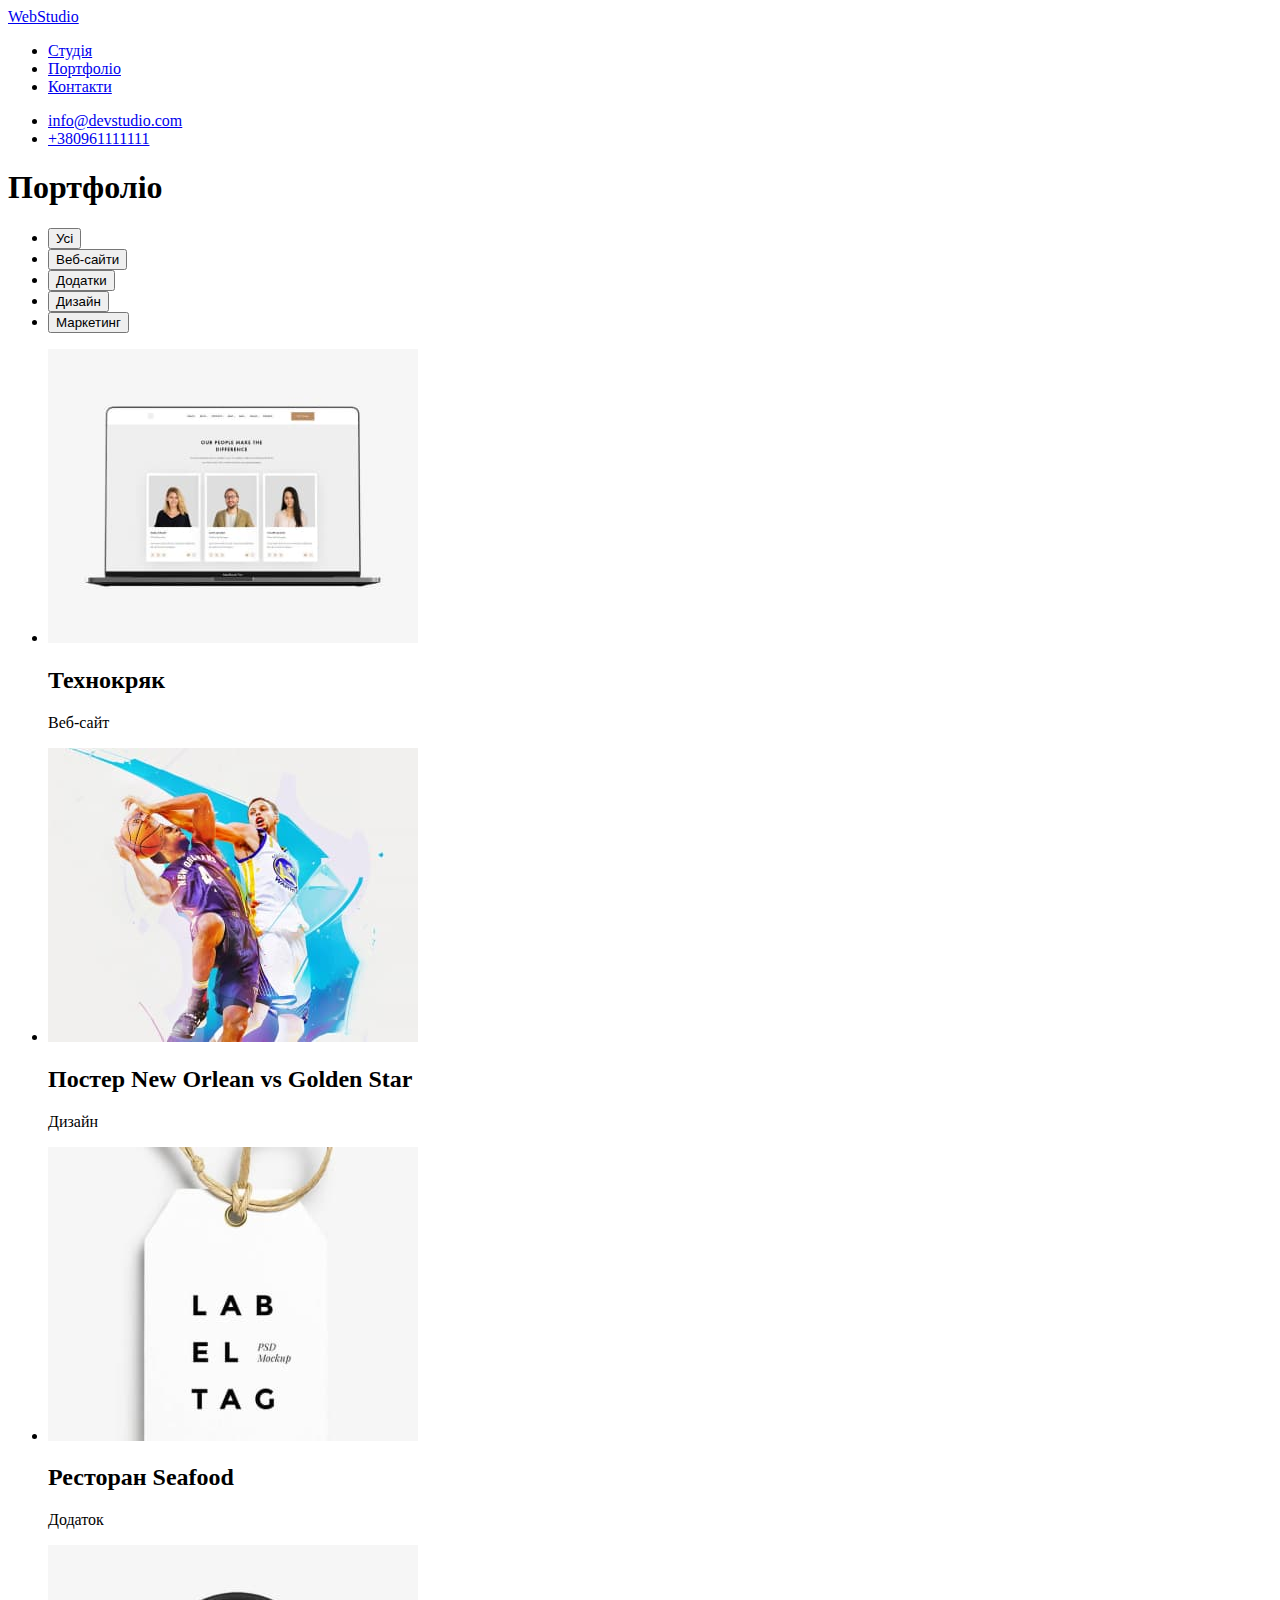
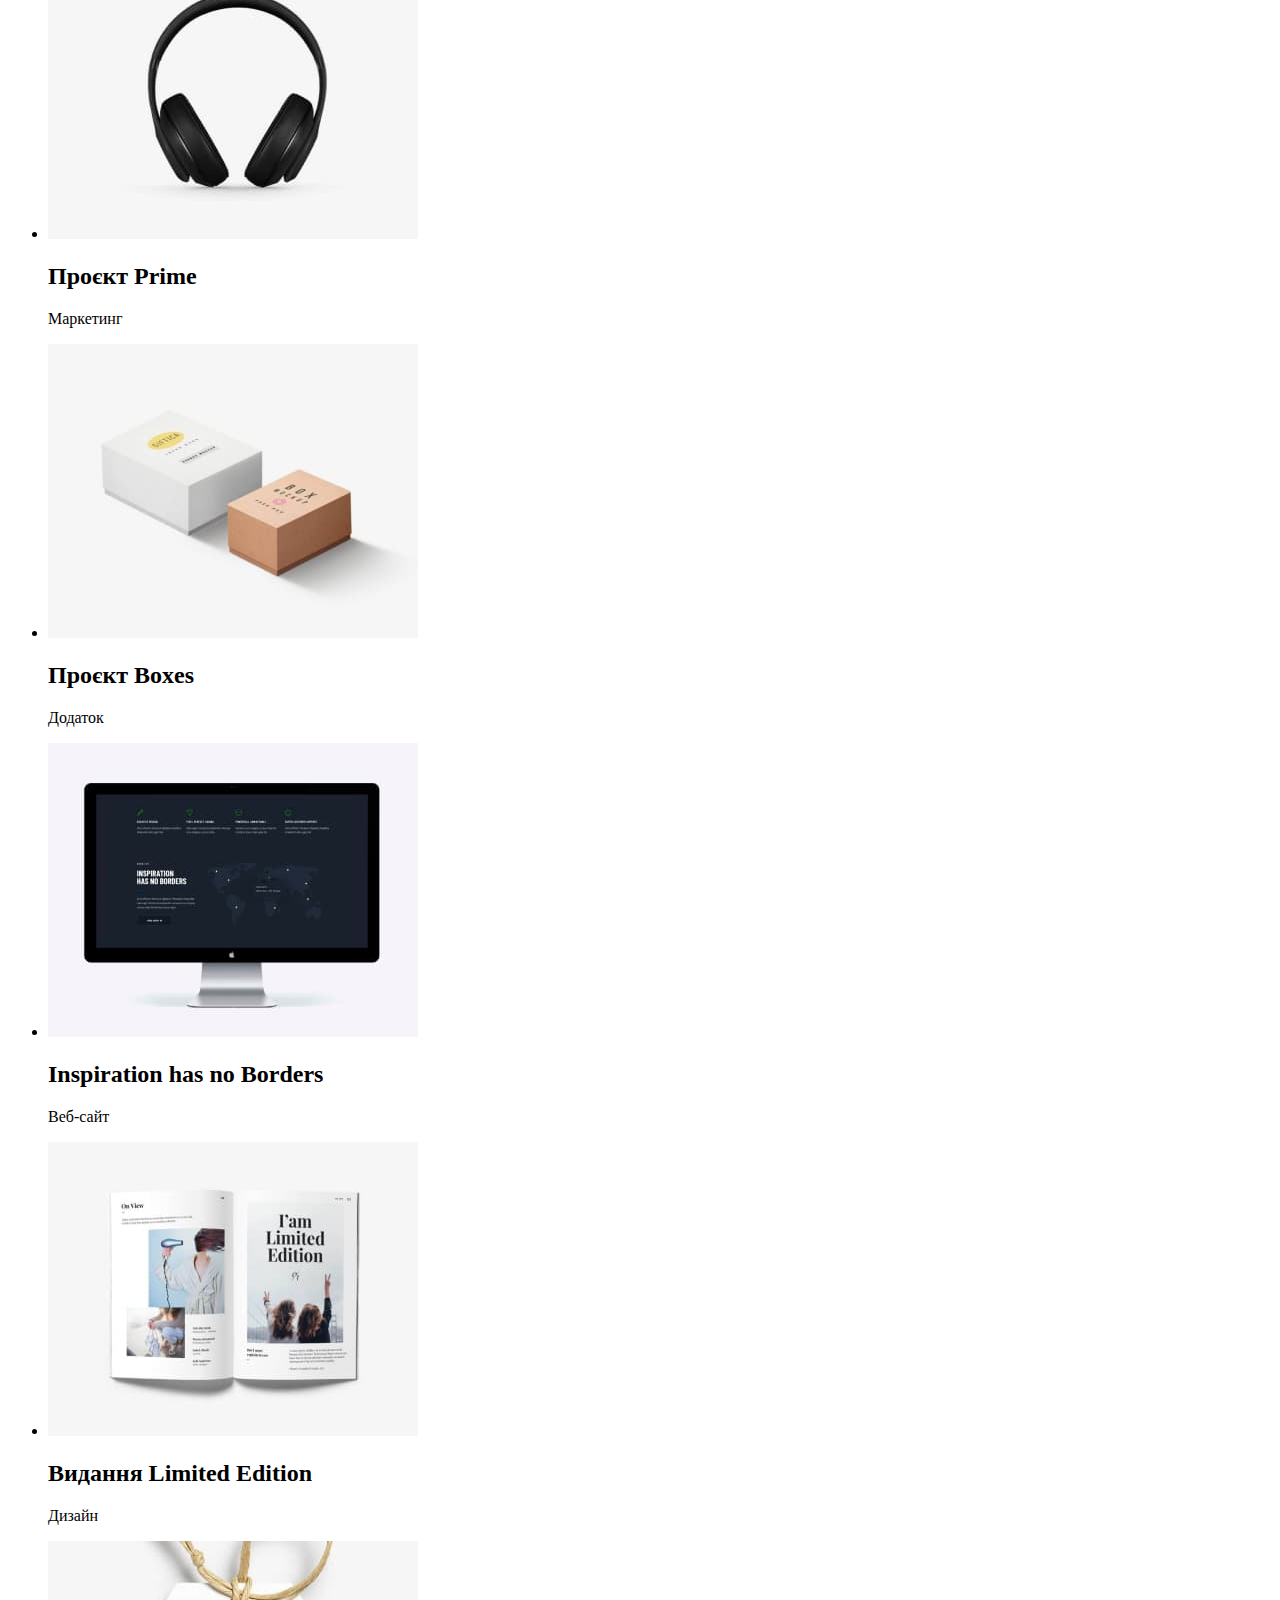
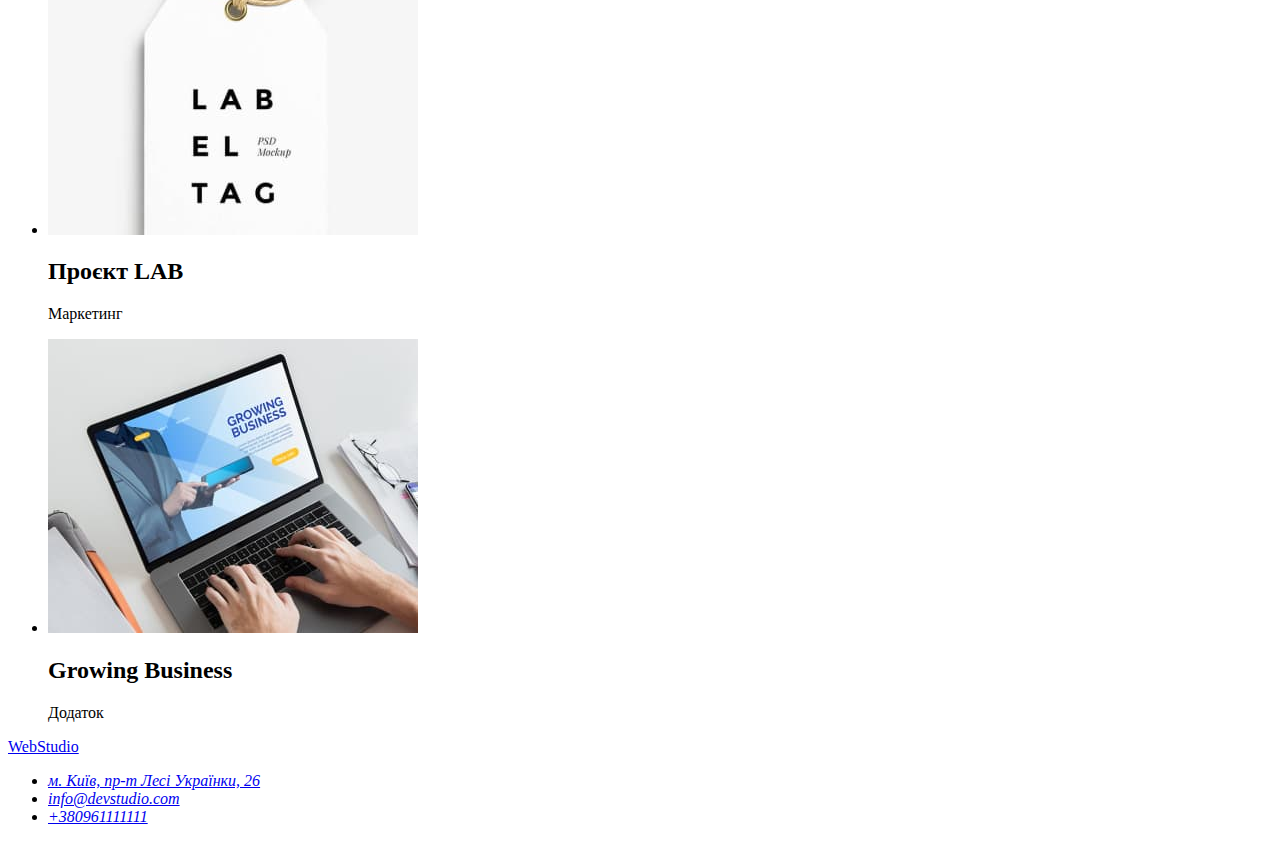
==== portfolio.html @ 58334ae3 "add class" ====
<!DOCTYPE html>
<html lang="uk">
<head>
    <meta charset="UTF-8">
    <meta http-equiv="X-UA-Compatible" content="IE=edge">
    <meta name="viewport" content="width=device-width, initial-scale=1.0">
    <title>WebStudio</title>
</head>
<body>
    <header>
        <nav>
            <a class="link" href="#" lang="en">WebStudio</a>
            <ul class="list">
                <li><a class="link" href="#">Студія</a></li>
                <li><a class="link" href="./portfolio.html">Портфоліо</a></li>
                <li><a class="link" href="#">Контакти</a></li>
            </ul>
        </nav>
        <ul class="list">
            <li><a class="link" href="mailto:info@devstudio.com">info@devstudio.com</a></li>
            <li><a class="link" href="tel:+380961111111">+380961111111</a></li>
        </ul>
    </header>

    <main>
        <h1>Портфоліо</h1>

        <section>
            <ul class="list">
                <li><button type="button">Усі</button></li>
                <li><button type="button">Веб-сайти</button></li>
                <li><button type="button">Додатки</button></li>
                <li><button type="button">Дизайн</button></li>
                <li><button type="button">Маркетинг</button></li>
            </ul>
        </section>

        <section>
            <ul class="list">
                <li>
                    <img src="./images/technokriak.jpg" alt="technokriak" width="370">
                    <h2>Технокряк</h2>
                    <p>Веб-сайт</p>
                </li>
                <li>
                    <img src="./images/players.jpg" alt="players" width="370">
                    <h2>Постер New Orlean vs Golden Star</h2>
                    <p>Дизайн</p>
                </li>
                <li>
                    <img src="./images/label.jpg" alt="label" width="370">
                    <h2>Ресторан Seafood</h2>
                    <p>Додаток</p>
                </li>
                <li>
                    <img src="./images/headphone.jpg" alt="headphone" width="370">
                    <h2>Проєкт Prime</h2>
                    <p>Маркетинг</p>
                </li>
                <li>
                    <img src="./images/boxes.jpg" alt="boxes" width="370">
                    <h2>Проєкт Boxes</h2>
                    <p>Додаток</p>
                </li>
                <li>
                    <img src="./images/screen.jpg" alt="screen" width="370">
                    <h2>Inspiration has no Borders</h2>
                    <p>Веб-сайт</p>
                </li>
                <li>
                    <img src="./images/openbook.jpg" alt="openbook" width="370">
                    <h2>Видання Limited Edition</h2>
                    <p>Дизайн</p>
                </li>
                <li>
                    <img src="./images/label.jpg" alt="label" width="370">
                    <h2>Проєкт LAB</h2>
                    <p>Маркетинг</p>
                </li>
                <li>
                    <img src="./images/laptop.jpg" alt="laptop" width="370">
                    <h2>Growing Business</h2>
                    <p>Додаток</p>
                </li>
            </ul>
        </section>
    </main>

    <footer>
        <a href="#" lang="en">WebStudio</a>

        <address>
            <ul class="list">
                <li><a class="link" href="https://goo.gl/maps/V1Hk7Ykf44uA4jdVA" target="_blank" rel="noreferrer noopener">
                м. Київ, пр-т Лесі Українки, 26</a></li>
                <li><a class="link" href="mailto:info@devstudio.com">info@devstudio.com</a></li>
                <li><a  class="link"href="tel:+380961111111">+380961111111</a></li>
            </ul>
        </address>
        
    </footer>
</body>
</html>
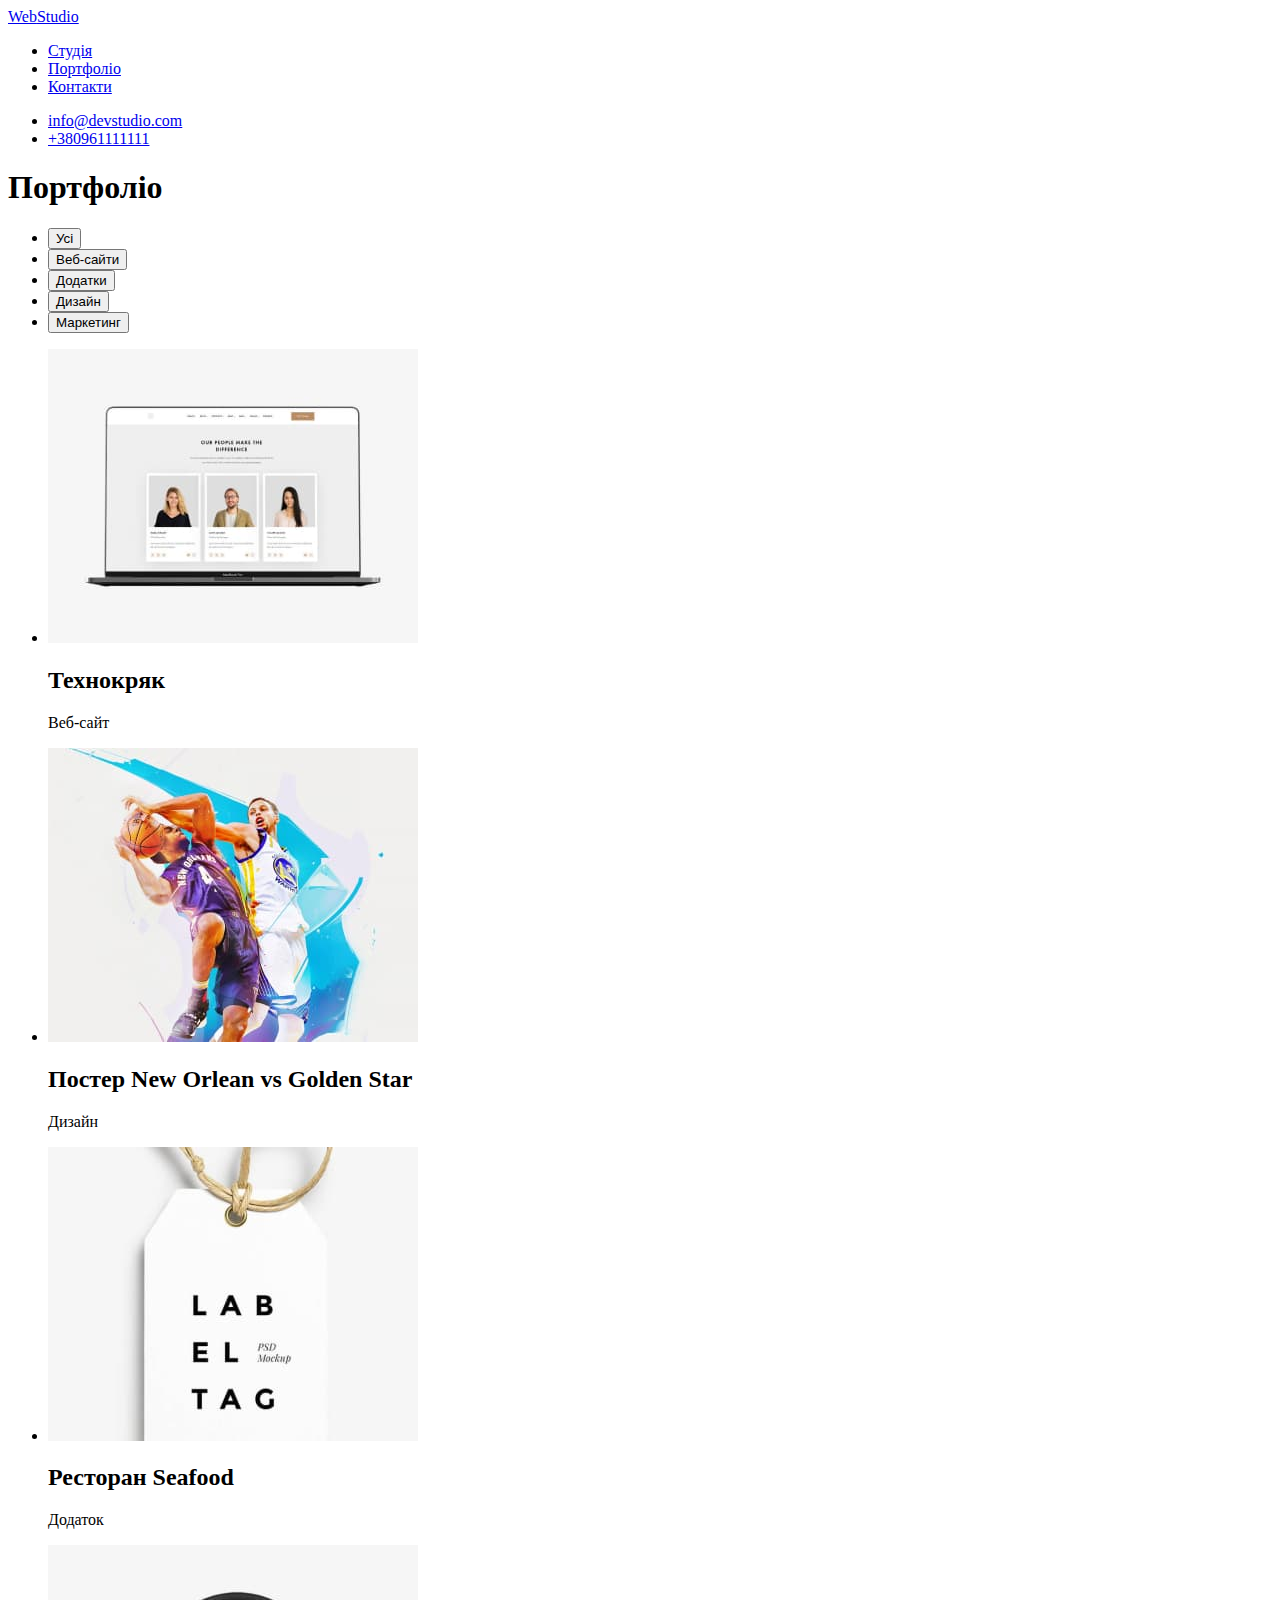
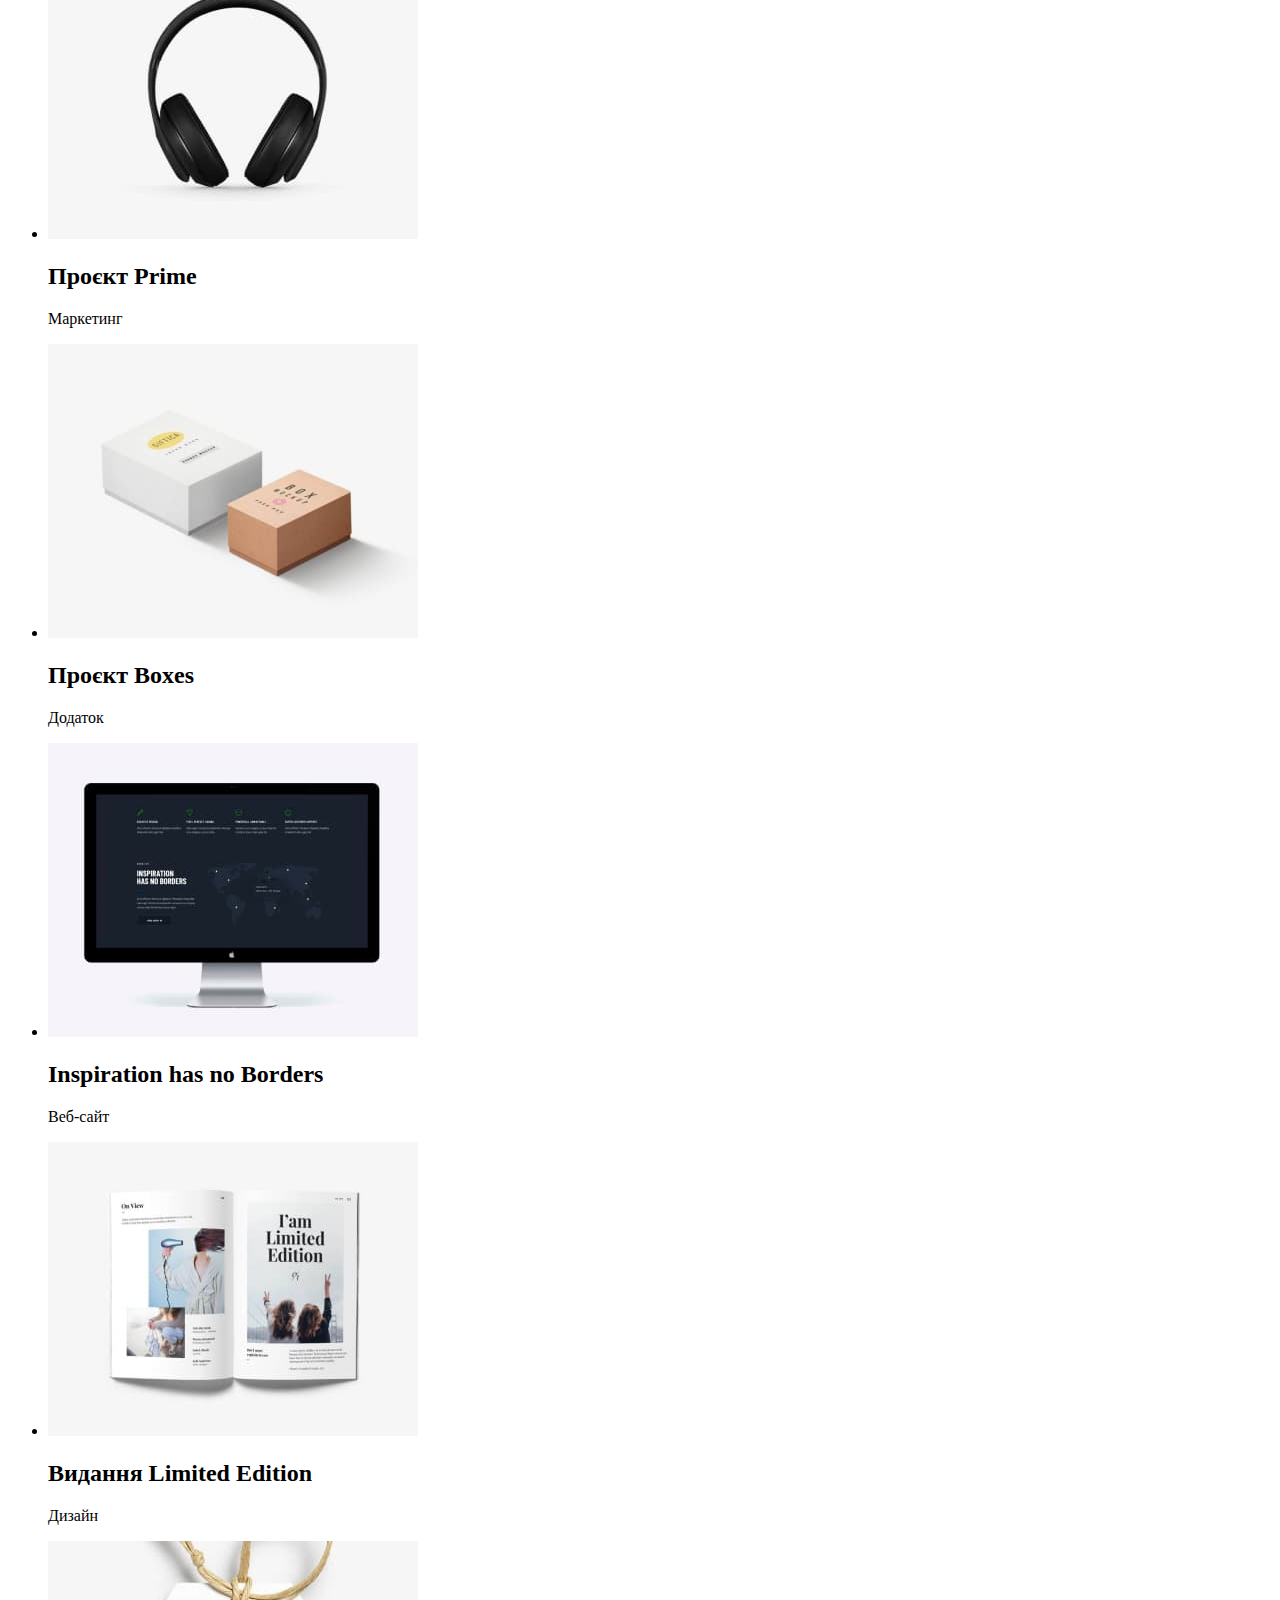
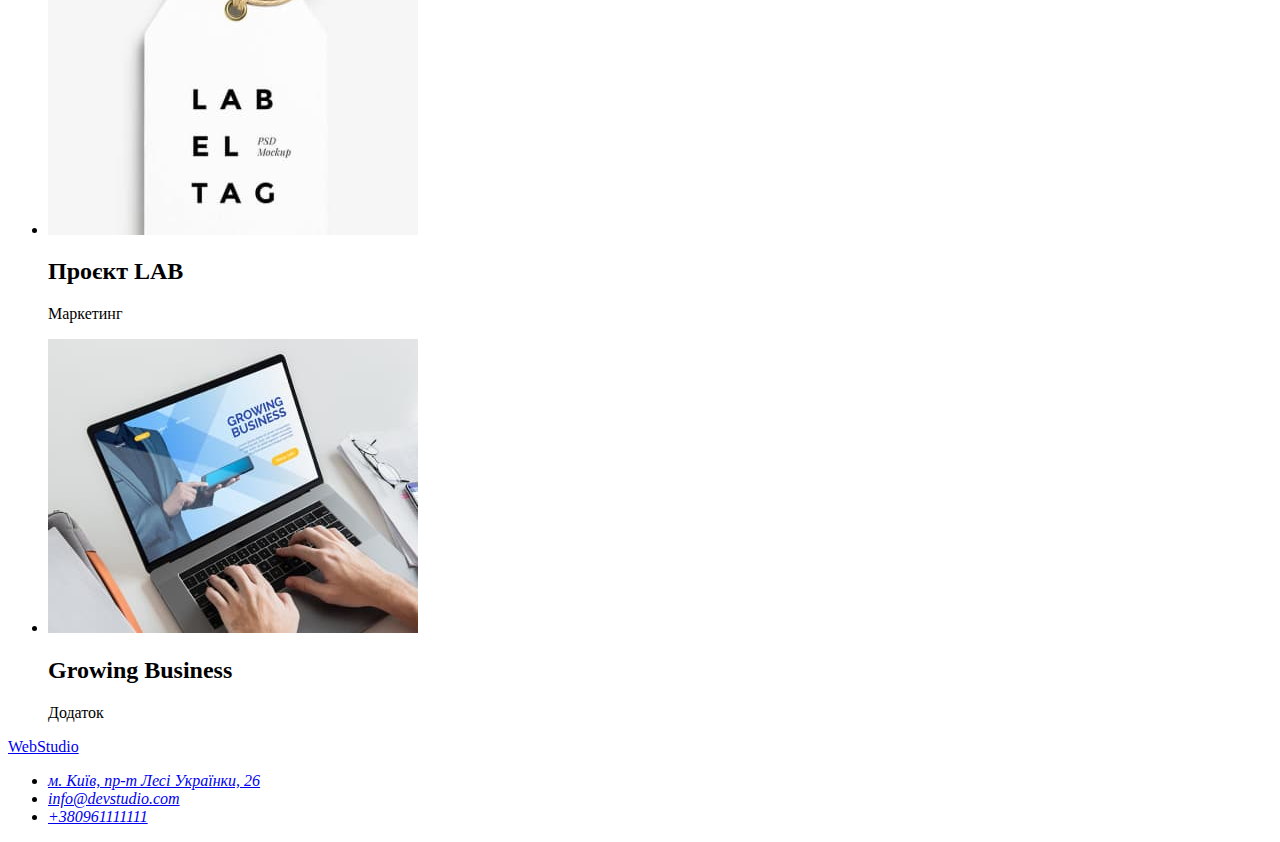
==== commit a89fbab5: "working" ====
--- a/portfolio.html
+++ b/portfolio.html
@@ -7,36 +7,36 @@
     <title>WebStudio</title>
 </head>
 <body>
-    <header>
-        <nav>
-            <a class="link" href="#" lang="en">WebStudio</a>
-            <ul class="list">
-                <li><a class="link" href="#">Студія</a></li>
-                <li><a class="link" href="./portfolio.html">Портфоліо</a></li>
-                <li><a class="link" href="#">Контакти</a></li>
+    <header class="page-header">
+        <nav class="page-nav">
+            <a class="logo-header link" href="#" lang="en"><span class="logo-accent">Web</span>Studio</a>
+            <ul class="menu list">
+                <li><a class="menu-item link" href="#">Студія</a></li>
+                <li><a class="menu-item link" href="./portfolio.html">Портфоліо</a></li>
+                <li><a class="menu-item link" href="#">Контакти</a></li>
             </ul>
         </nav>
-        <ul class="list">
-            <li><a class="link" href="mailto:info@devstudio.com">info@devstudio.com</a></li>
-            <li><a class="link" href="tel:+380961111111">+380961111111</a></li>
+        <ul class="contacts list">
+            <li><a class="contact-item link" href="mailto:info@devstudio.com">info@devstudio.com</a></li>
+            <li><a class="contact-item-number link" href="tel:+380961111111">+380961111111</a></li>
         </ul>
     </header>
 
     <main>
-        <h1>Портфоліо</h1>
+        <h1 class="main">Портфоліо</h1>
 
-        <section>
+        <section class="buttons">
             <ul class="list">
-                <li><button type="button">Усі</button></li>
-                <li><button type="button">Веб-сайти</button></li>
-                <li><button type="button">Додатки</button></li>
-                <li><button type="button">Дизайн</button></li>
-                <li><button type="button">Маркетинг</button></li>
+                <li><button class="main-btn" type="button">Усі</button></li>
+                <li><button class="main-btn" type="button">Веб-сайти</button></li>
+                <li><button class="main-btn" type="button">Додатки</button></li>
+                <li><button class="main-btn" type="button">Дизайн</button></li>
+                <li><button class="main-btn" type="button">Маркетинг</button></li>
             </ul>
         </section>
 
         <section>
-            <ul class="list">
+            <ul class="projects list">
                 <li>
                     <img src="./images/technokriak.jpg" alt="technokriak" width="370">
                     <h2>Технокряк</h2>
@@ -87,16 +87,16 @@
     </main>
 
     <footer>
-        <a href="#" lang="en">WebStudio</a>
-
-        <address>
-            <ul class="list">
-                <li><a class="link" href="https://goo.gl/maps/V1Hk7Ykf44uA4jdVA" target="_blank" rel="noreferrer noopener">
+        <a class="logo-footer link" href="#" lang="en"><span class="logo-accent">Web</span>Studio</a>
+        
+            <address>
+                <ul class="list address">
+                    <li><a class="address-maps link" href="https://goo.gl/maps/V1Hk7Ykf44uA4jdVA" target="_blank" rel="noreferrer noopener">
                 м. Київ, пр-т Лесі Українки, 26</a></li>
-                <li><a class="link" href="mailto:info@devstudio.com">info@devstudio.com</a></li>
-                <li><a  class="link"href="tel:+380961111111">+380961111111</a></li>
-            </ul>
-        </address>
+                    <li><a class="address-item link" href="mailto:info@devstudio.com">info@devstudio.com</a></li>
+                    <li><a class="address-item link" href="tel:+380961111111">+380961111111</a></li>
+                </ul>
+            </address>
         
     </footer>
 </body>
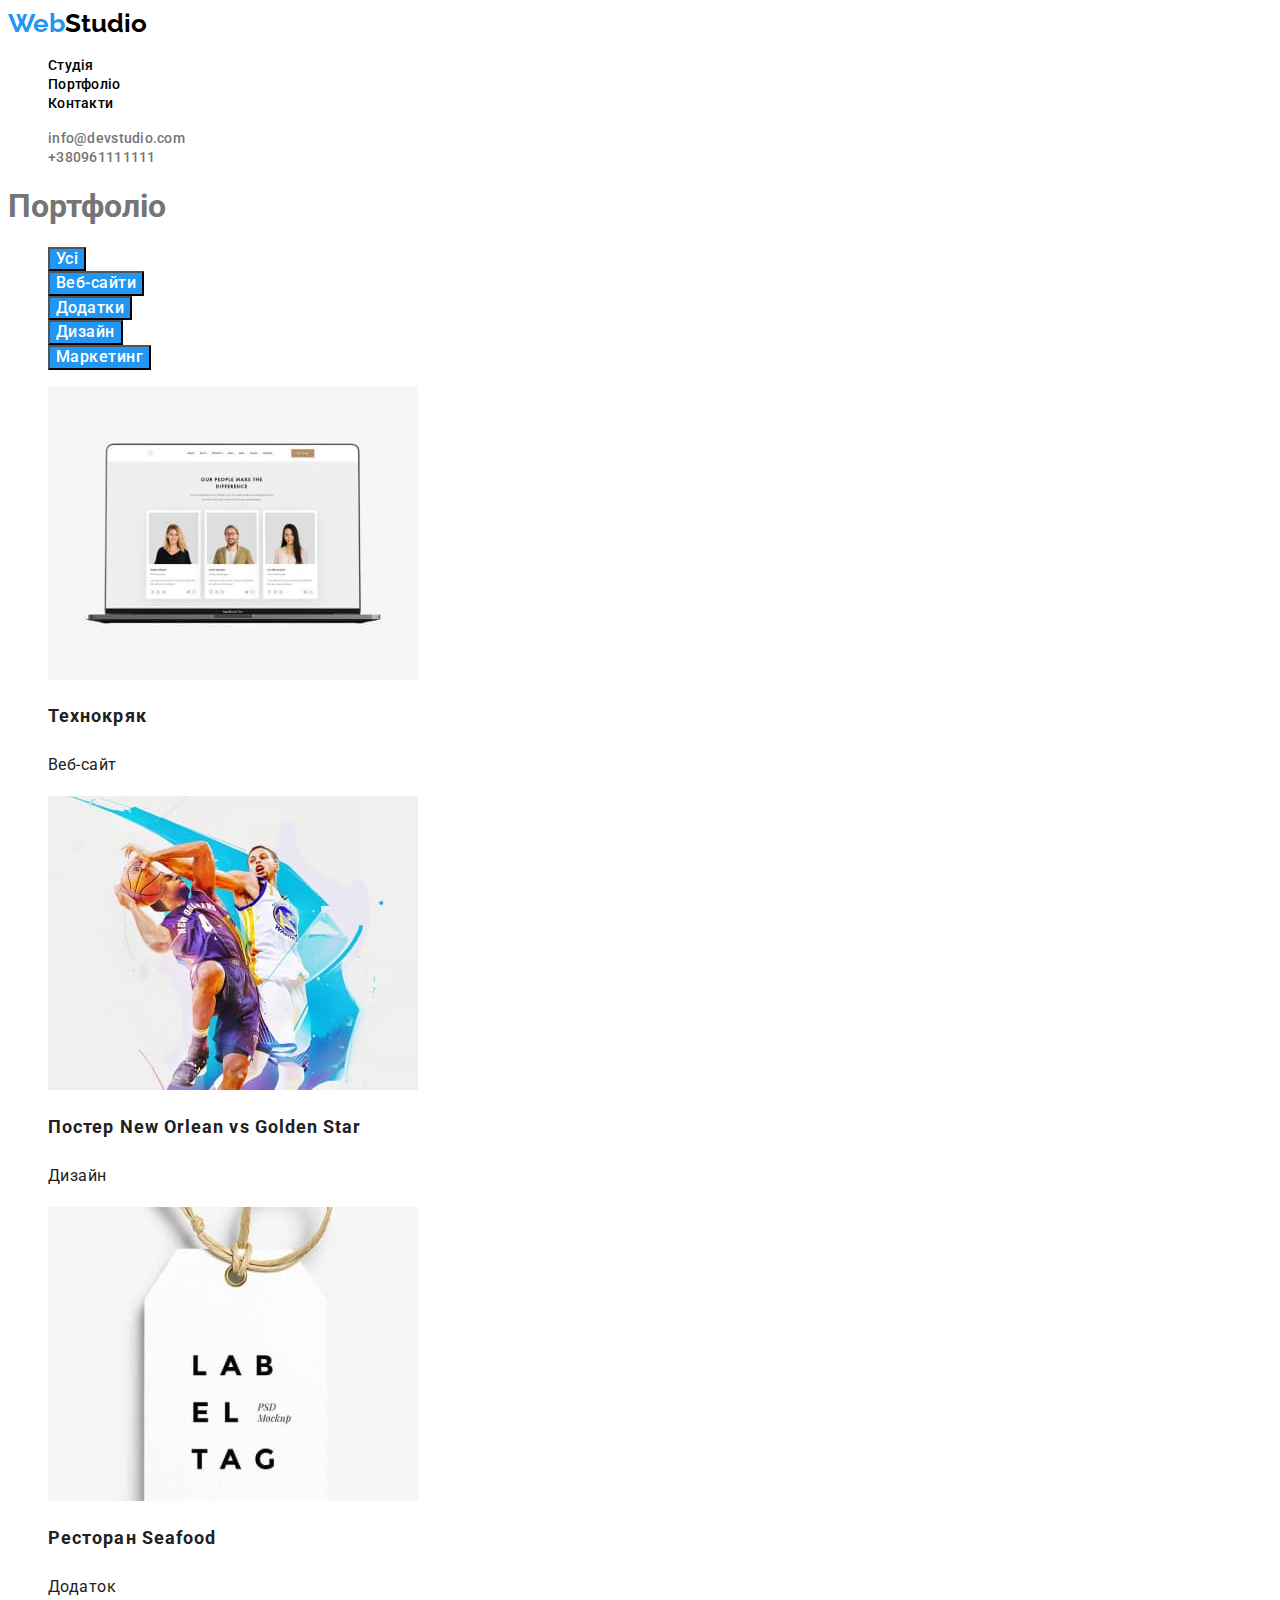
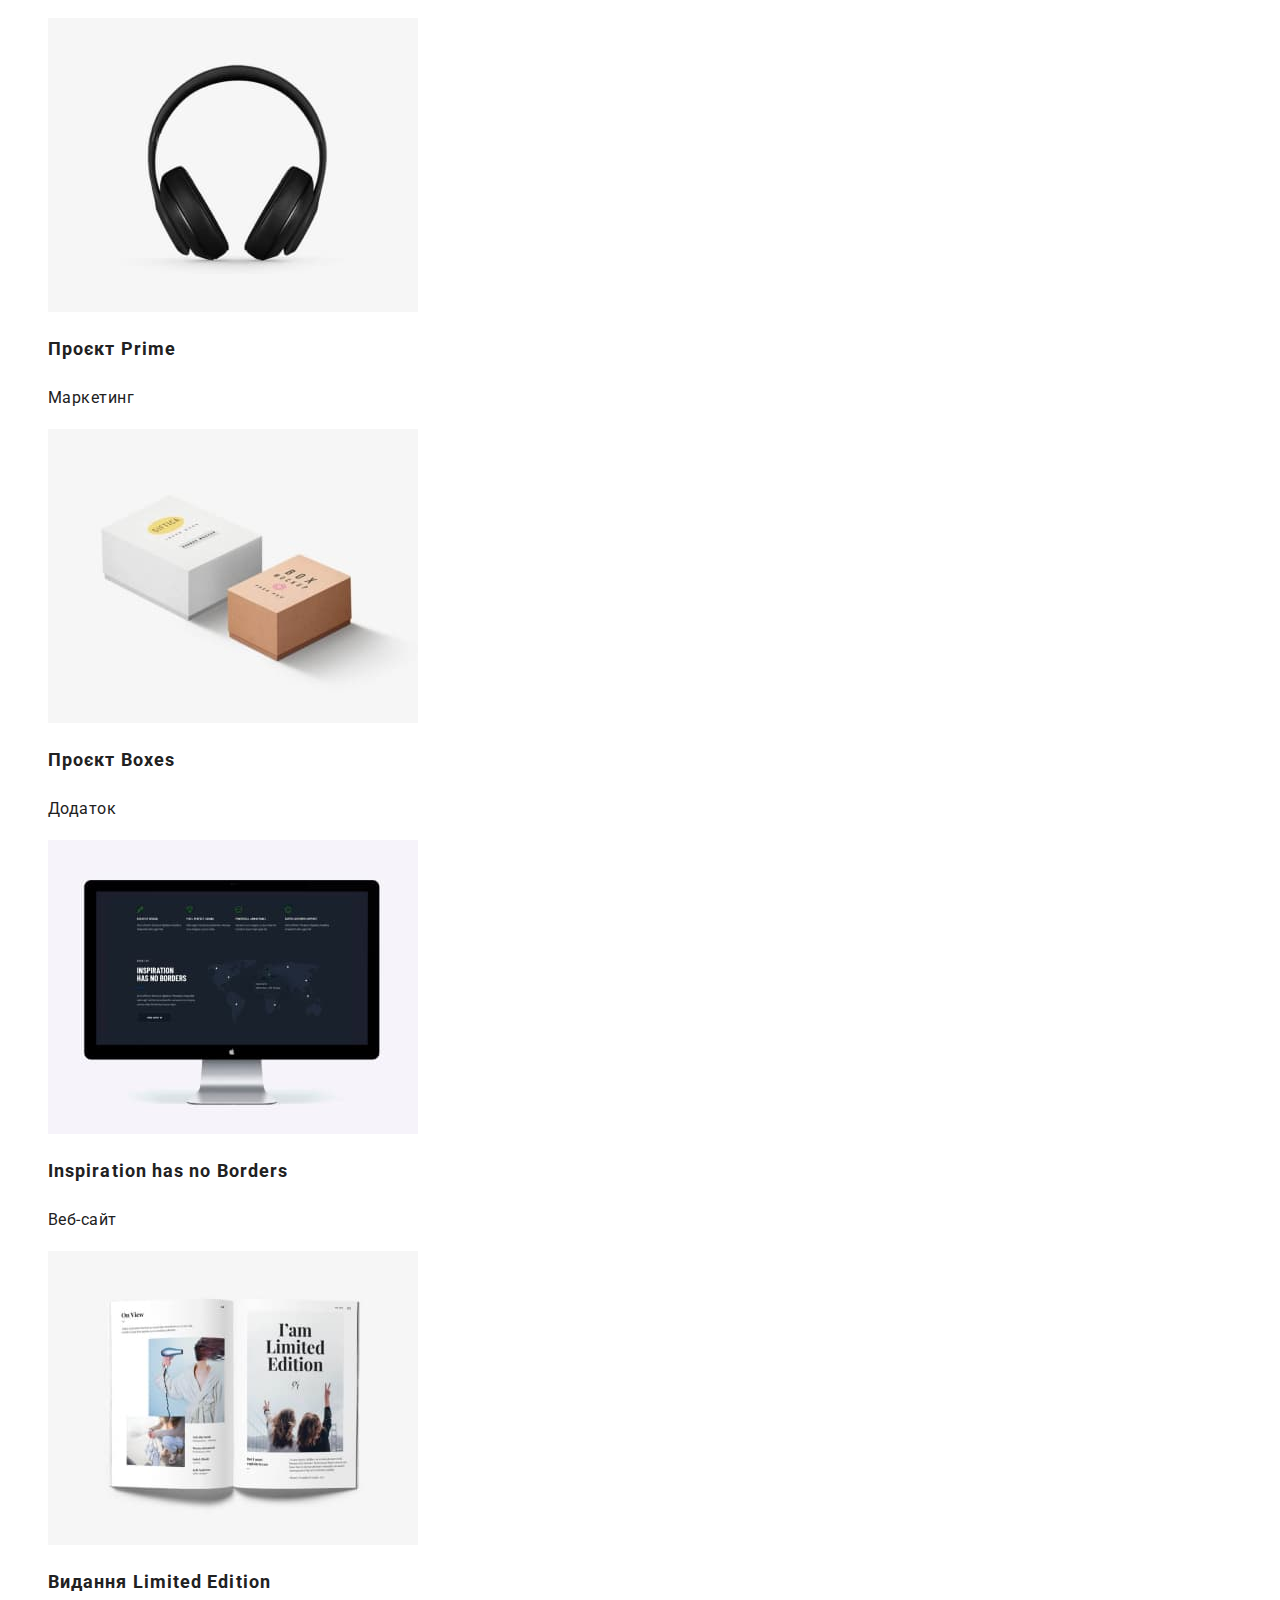
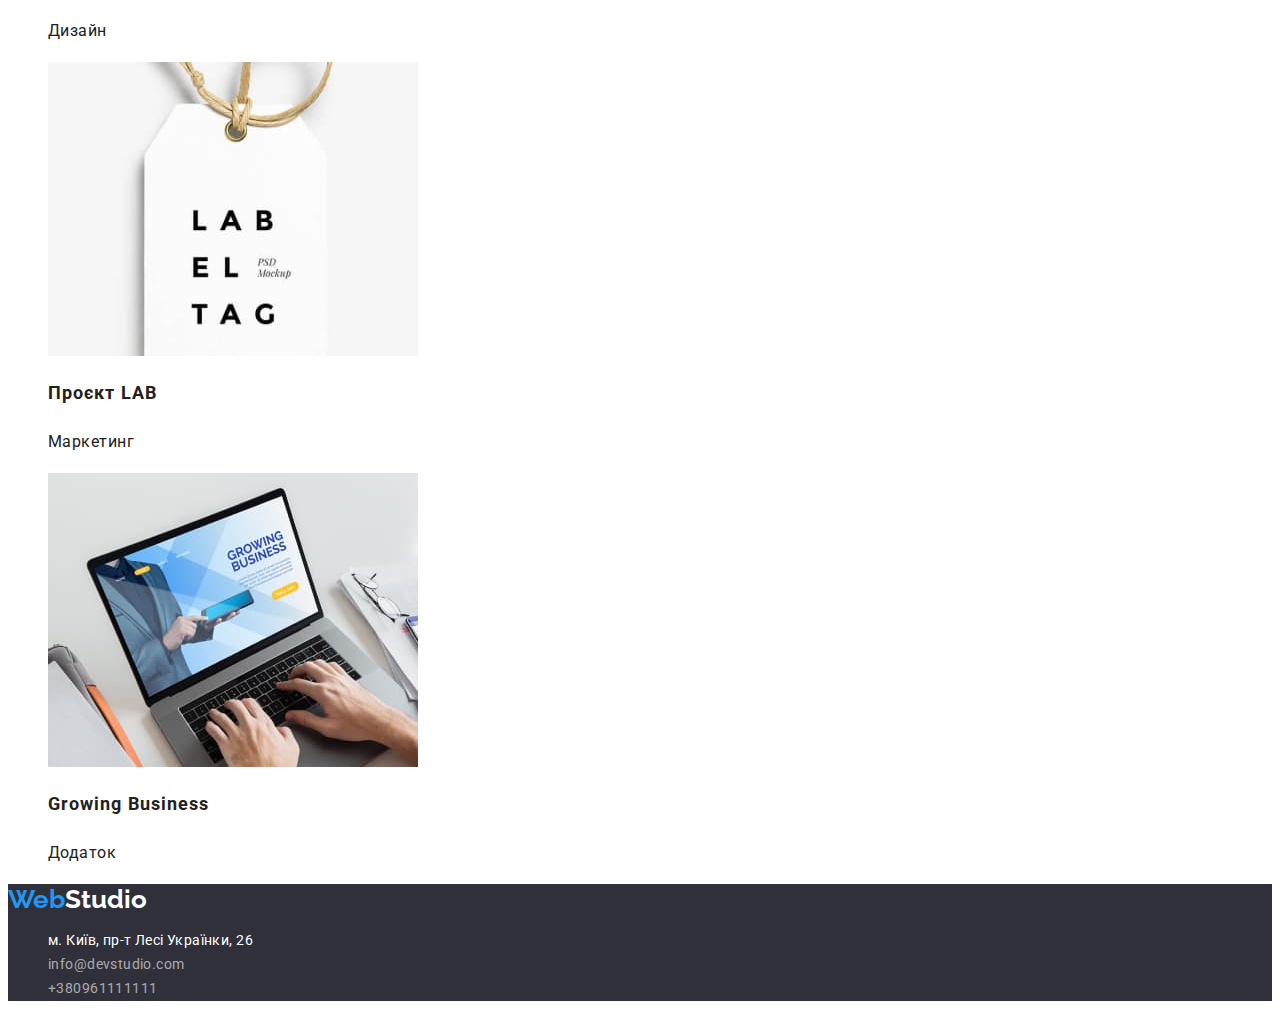
==== commit e7250699: "99precent" ====
--- a/portfolio.html
+++ b/portfolio.html
@@ -1,103 +1,157 @@
 <!DOCTYPE html>
 <html lang="uk">
-<head>
-    <meta charset="UTF-8">
-    <meta http-equiv="X-UA-Compatible" content="IE=edge">
-    <meta name="viewport" content="width=device-width, initial-scale=1.0">
+  <head>
+    <meta charset="UTF-8" />
+    <meta http-equiv="X-UA-Compatible" content="IE=edge" />
+    <meta name="viewport" content="width=device-width, initial-scale=1.0" />
     <title>WebStudio</title>
-</head>
-<body>
-    <header class="page-header">
-        <nav class="page-nav">
-            <a class="logo-header link" href="#" lang="en"><span class="logo-accent">Web</span>Studio</a>
-            <ul class="menu list">
-                <li><a class="menu-item link" href="#">Студія</a></li>
-                <li><a class="menu-item link" href="./portfolio.html">Портфоліо</a></li>
-                <li><a class="menu-item link" href="#">Контакти</a></li>
-            </ul>
-        </nav>
-        <ul class="contacts list">
-            <li><a class="contact-item link" href="mailto:info@devstudio.com">info@devstudio.com</a></li>
-            <li><a class="contact-item-number link" href="tel:+380961111111">+380961111111</a></li>
+    <link rel="preconnect" href="https://fonts.googleapis.com" />
+    <link rel="preconnect" href="https://fonts.gstatic.com" crossorigin />
+    <link
+      href="https://fonts.googleapis.com/css2?family=Raleway:wght@700&family=Roboto:wght@400;500;700;900&display=swap"
+      rel="stylesheet"
+    />
+
+    <link rel="stylesheet" href="./css/styles.css" />
+  </head>
+  <body>
+    <header>
+      <nav>
+        <a a href="./index.html" class="logo link" href="#" lang="en"
+          ><span class="logo-accent">Web</span>Studio</a
+        >
+        <ul class="menu list">
+          <li><a class="menu-item link" href="./index.html">Студія</a></li>
+          <li>
+            <a class="menu-item link" href="./portfolio.html">Портфоліо</a>
+          </li>
+          <li><a class="menu-item link" href="#">Контакти</a></li>
         </ul>
+      </nav>
+
+      <ul class="contacts list">
+        <li>
+          <a class="contact-number link" href="mailto:info@devstudio.com"
+            >info@devstudio.com</a
+          >
+        </li>
+        <li>
+          <a class="contact-number link" href="tel:+380961111111"
+            >+380961111111</a
+          >
+        </li>
+      </ul>
     </header>
 
     <main>
-        <h1 class="main">Портфоліо</h1>
+      <h1 class="main-portfolio">Портфоліо</h1>
 
-        <section class="buttons">
-            <ul class="list">
-                <li><button class="main-btn" type="button">Усі</button></li>
-                <li><button class="main-btn" type="button">Веб-сайти</button></li>
-                <li><button class="main-btn" type="button">Додатки</button></li>
-                <li><button class="main-btn" type="button">Дизайн</button></li>
-                <li><button class="main-btn" type="button">Маркетинг</button></li>
-            </ul>
-        </section>
+      <section class="buttons-portfolio list">
+        <ul class="buttons-list list">
+          <li>
+            <button class="buttons-portfolio-item" type="button">Усі</button>
+          </li>
+          <li>
+            <button class="buttons-portfolio-item" type="button">
+              Веб-сайти
+            </button>
+          </li>
+          <li>
+            <button class="buttons-portfolio-item" type="button">
+              Додатки
+            </button>
+          </li>
+          <li>
+            <button class="buttons-portfolio-item" type="button">Дизайн</button>
+          </li>
+          <li>
+            <button class="buttons-portfolio-item" type="button">
+              Маркетинг
+            </button>
+          </li>
+        </ul>
+      </section>
 
-        <section>
-            <ul class="projects list">
-                <li>
-                    <img src="./images/technokriak.jpg" alt="technokriak" width="370">
-                    <h2>Технокряк</h2>
-                    <p>Веб-сайт</p>
-                </li>
-                <li>
-                    <img src="./images/players.jpg" alt="players" width="370">
-                    <h2>Постер New Orlean vs Golden Star</h2>
-                    <p>Дизайн</p>
-                </li>
-                <li>
-                    <img src="./images/label.jpg" alt="label" width="370">
-                    <h2>Ресторан Seafood</h2>
-                    <p>Додаток</p>
-                </li>
-                <li>
-                    <img src="./images/headphone.jpg" alt="headphone" width="370">
-                    <h2>Проєкт Prime</h2>
-                    <p>Маркетинг</p>
-                </li>
-                <li>
-                    <img src="./images/boxes.jpg" alt="boxes" width="370">
-                    <h2>Проєкт Boxes</h2>
-                    <p>Додаток</p>
-                </li>
-                <li>
-                    <img src="./images/screen.jpg" alt="screen" width="370">
-                    <h2>Inspiration has no Borders</h2>
-                    <p>Веб-сайт</p>
-                </li>
-                <li>
-                    <img src="./images/openbook.jpg" alt="openbook" width="370">
-                    <h2>Видання Limited Edition</h2>
-                    <p>Дизайн</p>
-                </li>
-                <li>
-                    <img src="./images/label.jpg" alt="label" width="370">
-                    <h2>Проєкт LAB</h2>
-                    <p>Маркетинг</p>
-                </li>
-                <li>
-                    <img src="./images/laptop.jpg" alt="laptop" width="370">
-                    <h2>Growing Business</h2>
-                    <p>Додаток</p>
-                </li>
-            </ul>
-        </section>
+      <section class="projects">
+        <ul class="projects-items list">
+          <li>
+            <img src="./images/technokriak.jpg" alt="technokriak" width="370" />
+            <h2 class="projects-head">Технокряк</h2>
+            <p class="projects-text">Веб-сайт</p>
+          </li>
+          <li>
+            <img src="./images/players.jpg" alt="players" width="370" />
+            <h2 class="projects-head">Постер New Orlean vs Golden Star</h2>
+            <p class="projects-text">Дизайн</p>
+          </li>
+          <li>
+            <img src="./images/label.jpg" alt="label" width="370" />
+            <h2 class="projects-head">Ресторан Seafood</h2>
+            <p class="projects-text">Додаток</p>
+          </li>
+          <li>
+            <img src="./images/headphone.jpg" alt="headphone" width="370" />
+            <h2 class="projects-head">Проєкт Prime</h2>
+            <p class="projects-text">Маркетинг</p>
+          </li>
+          <li>
+            <img src="./images/boxes.jpg" alt="boxes" width="370" />
+            <h2 class="projects-head">Проєкт Boxes</h2>
+            <p class="projects-text">Додаток</p>
+          </li>
+          <li>
+            <img src="./images/screen.jpg" alt="screen" width="370" />
+            <h2 class="projects-head">Inspiration has no Borders</h2>
+            <p class="projects-text">Веб-сайт</p>
+          </li>
+          <li>
+            <img src="./images/openbook.jpg" alt="openbook" width="370" />
+            <h2 class="projects-head">Видання Limited Edition</h2>
+            <p class="projects-text">Дизайн</p>
+          </li>
+          <li>
+            <img src="./images/label.jpg" alt="label" width="370" />
+            <h2 class="projects-head">Проєкт LAB</h2>
+            <p class="projects-text">Маркетинг</p>
+          </li>
+          <li>
+            <img src="./images/laptop.jpg" alt="laptop" width="370" />
+            <h2 class="projects-head">Growing Business</h2>
+            <p class="projects-text">Додаток</p>
+          </li>
+        </ul>
+      </section>
     </main>
 
-    <footer>
-        <a class="logo-footer link" href="#" lang="en"><span class="logo-accent">Web</span>Studio</a>
-        
-            <address>
-                <ul class="list address">
-                    <li><a class="address-maps link" href="https://goo.gl/maps/V1Hk7Ykf44uA4jdVA" target="_blank" rel="noreferrer noopener">
-                м. Київ, пр-т Лесі Українки, 26</a></li>
-                    <li><a class="address-item link" href="mailto:info@devstudio.com">info@devstudio.com</a></li>
-                    <li><a class="address-item link" href="tel:+380961111111">+380961111111</a></li>
-                </ul>
-            </address>
-        
+    <footer class="footer">
+      <a class="logo link" href="#" lang="en"
+        ><span class="logo-accent">Web</span
+        ><span class="logo-footer">Studio</span></a
+      >
+      <address>
+        <ul class="address">
+          <li>
+            <a
+              class="address-maps link"
+              href="https://goo.gl/maps/V1Hk7Ykf44uA4jdVA"
+              target="_blank"
+              rel="noreferrer noopener"
+            >
+              м. Київ, пр-т Лесі Українки, 26</a
+            >
+          </li>
+          <li>
+            <a class="address-item link" href="mailto:info@devstudio.com"
+              >info@devstudio.com</a
+            >
+          </li>
+          <li>
+            <a class="address-item link" href="tel:+380961111111"
+              >+380961111111</a
+            >
+          </li>
+        </ul>
+      </address>
     </footer>
-</body>
-</html>+  </body>
+</html>
--- a/css/styles.css
+++ b/css/styles.css
@@ -0,0 +1,195 @@
+:root {
+  --logo-color: #000000;
+  --accent-color: #2196f3;
+  --primary-text-color: #757575;
+  --primary-white-color: #ffffff;
+  --secondary-text-color: #212121;
+  --background-button-color:#F5F4FA;
+}
+
+body {
+  font-family: "Roboto", sans-serif;
+  background-color: var(--primary-white-color);
+  color: var(--primary-text-color);
+}
+
+.link {
+  text-decoration: none;
+}
+
+.list {
+  list-style: none;
+}
+
+.logo {
+  font-family: "Raleway", sans-serif;
+  font-weight: 700;
+  font-size: 26px;
+  line-height: 1.19;
+  letter-spacing: 0.03e;
+  color: var(--logo-color);
+}
+
+.logo-accent {
+  color: var(--accent-color);
+}
+
+.menu-item {
+  font-weight: 500;
+  font-size: 14px;
+  line-height: 1.14;
+  letter-spacing: 0.02em;
+  color: var(--logo-color);
+}
+
+.menu :hover,
+.menu :focus {
+  color: var(--accent-color);
+}
+
+.contact-number {
+  font-weight: 500;
+  font-size: 14px;
+  line-height: 1.14;
+  letter-spacing: 0.02em;
+  color: var(--primary-text-color);
+}
+
+.contacts :hover,
+.contacts :focus {
+  color: var(--accent-color);
+}
+
+/* *********************************MAIN **************************/
+
+.title {
+  font-weight: 900;
+  font-size: 44px;
+  line-height: 1.36;
+  text-align: center;
+  letter-spacing: 0.06em;
+  text-transform: uppercase;
+  /* color:var(--primary-white-color); */
+}
+
+.button-main {
+  font-family: inherit;
+  font-weight: 700;
+  font-size: 16px;
+  line-height: 1.88;
+  letter-spacing: 0.06em;
+  background-color: var(--accent-color);
+  color: var(--primary-white-color);
+  text-decoration: none;
+  cursor: pointer;
+}
+
+/* .title-list-none {
+    сховати його
+} */
+
+.title-list-feature {
+  font-weight: 700;
+  font-size: 14px;
+  line-height: 1.14;
+  letter-spacing: 0.03em;
+  text-transform: uppercase;
+  color: var(--secondary-text-color);
+}
+
+.feature-text {
+  font-weight: 400;
+  font-size: 14px;
+  line-height: 1.71;
+  letter-spacing: 0.03em;
+}
+
+.title-works .title-command {
+  font-weight: 700;
+  font-size: 36px;
+  line-height: 1.17;
+  text-align: center;
+  letter-spacing: 0.03em;
+  color: var(--secondary-text-color);
+}
+
+.title-list-name {
+  font-weight: 500;
+  font-size: 16px;
+  line-height: 1.19;
+  text-align: center;
+  letter-spacing: 0.03em;
+  color: var(--secondary-text-color);
+}
+
+.title-list-text {
+  font-size: 16px;
+  line-height: 1.19;
+  text-align: center;
+  letter-spacing: 0.03em;
+}
+
+/* ********************FOOTER! *******************/
+
+.footer {
+  background-color: #2f303a;
+}
+
+.logo-footer {
+  color: var(--primary-white-color);
+}
+
+.address {
+  font-style: normal;
+  font-size: 14px;
+  line-height: 1.71;
+  letter-spacing: 0.03em;
+  list-style: none;
+}
+
+.address :hover,
+.address :focus {
+  color: var(--accent-color);
+}
+
+.address-maps {
+  color: var(--primary-white-color);
+}
+
+.address-item {
+  color: rgba(255, 255, 255, 0.6);
+}
+
+/****************** PORTFOLIO **************************************************/
+
+/* .main-portfolio {
+    сховати
+} */
+
+.buttons-portfolio-item {
+  font-family: inherit;
+  font-weight: 500;
+  font-size: 16px;
+  line-height: 1.16;
+  letter-spacing: 0.06em;
+  background-color: var(--accent-color);
+  color: var(--primary-white-color);
+  text-decoration: none;
+  letter-spacing: 0.03em;
+  cursor: pointer;
+}
+
+.projects-head {
+  font-weight: 700;
+  font-size: 18px;
+  line-height: 2;
+  letter-spacing: 0.06em;
+  color: #212121;
+}
+
+.projects-text {
+  font-size: 16px;
+  line-height: 30px;
+  letter-spacing: 0.03em;
+  color: var(--secondary-text-color);
+}
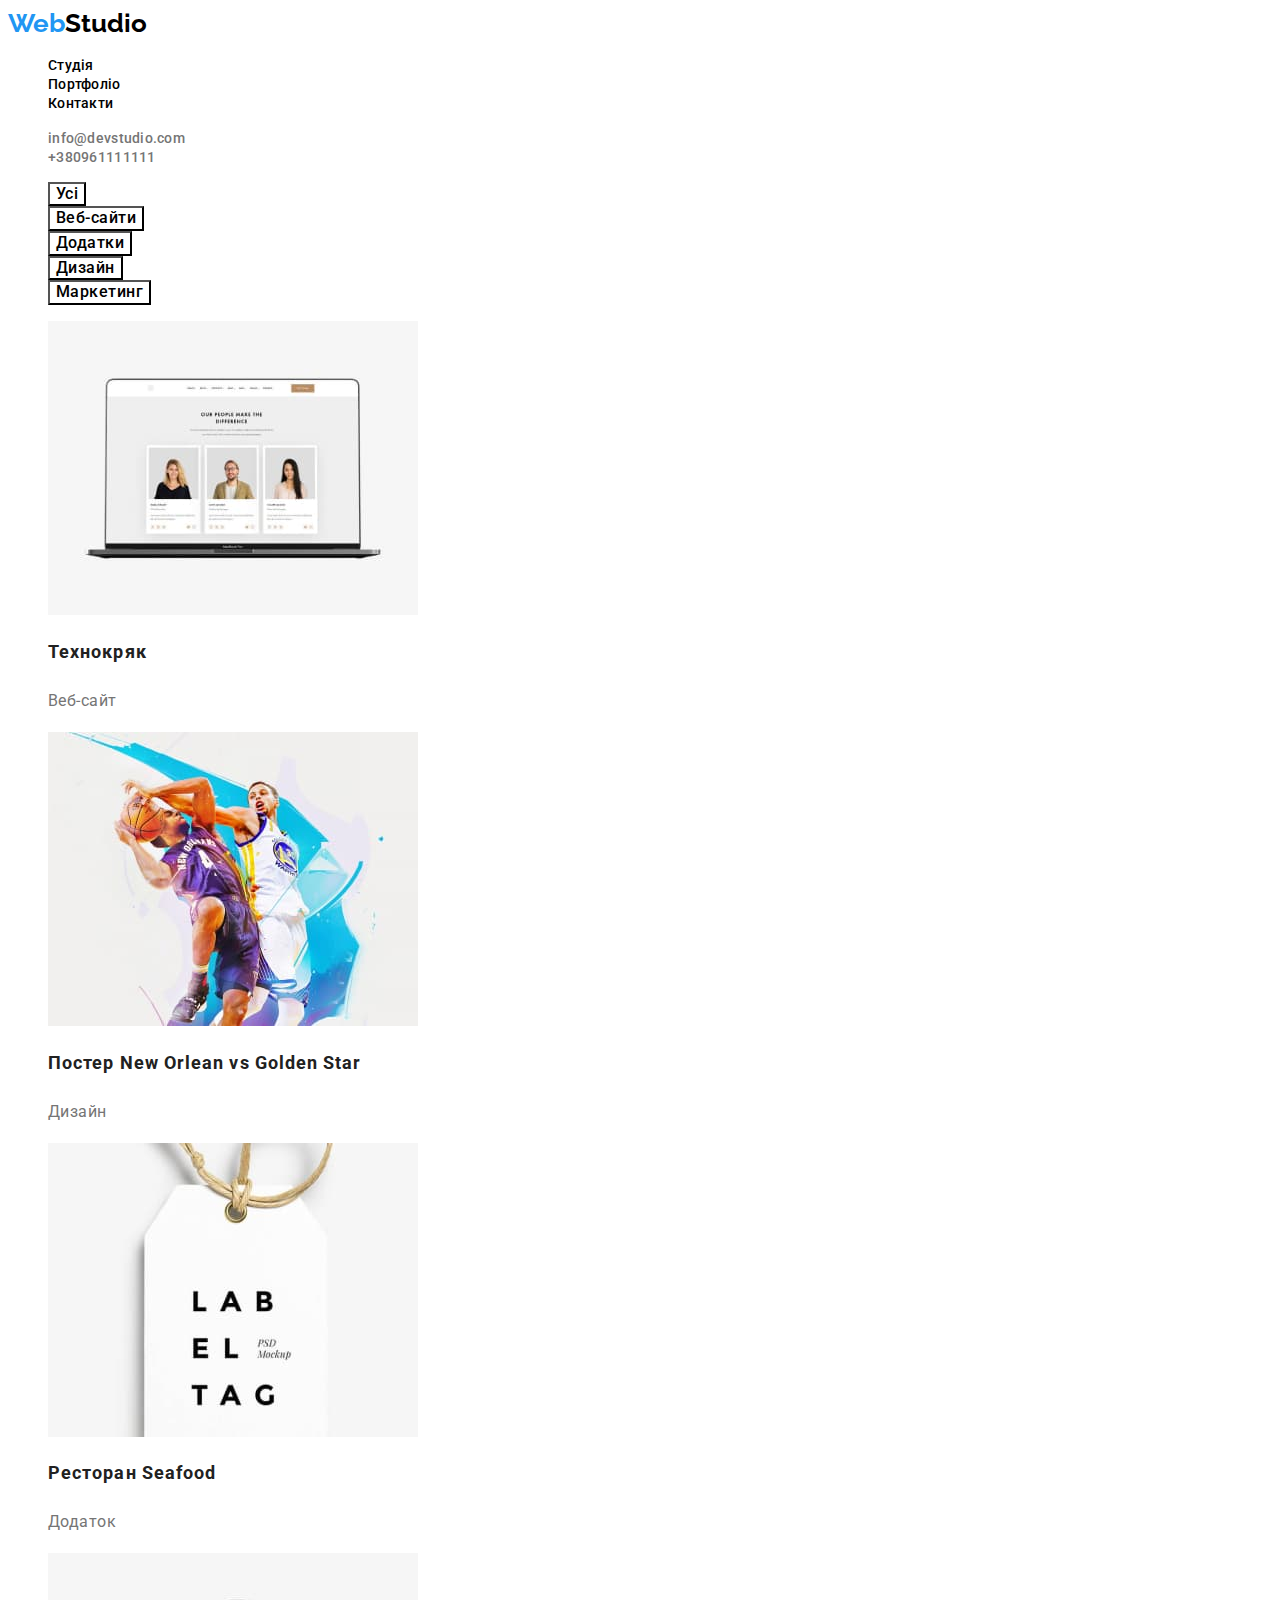
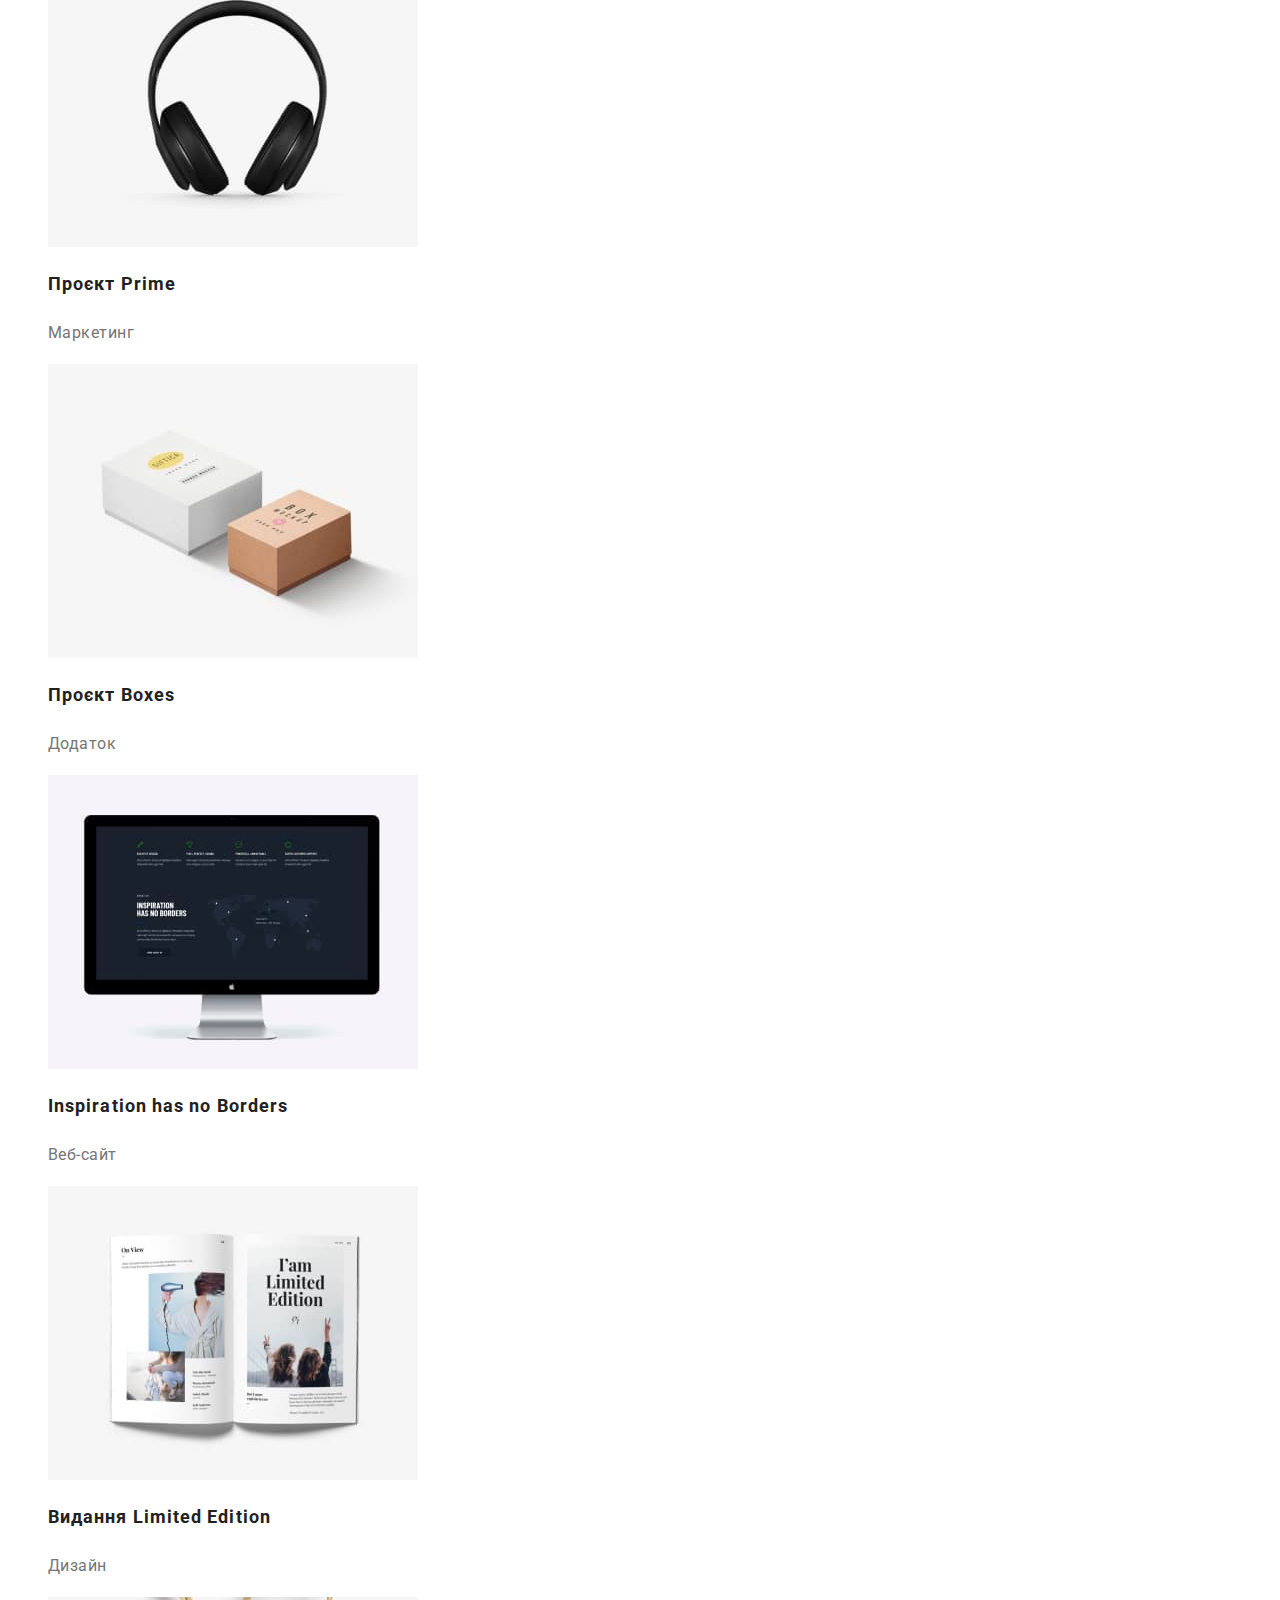
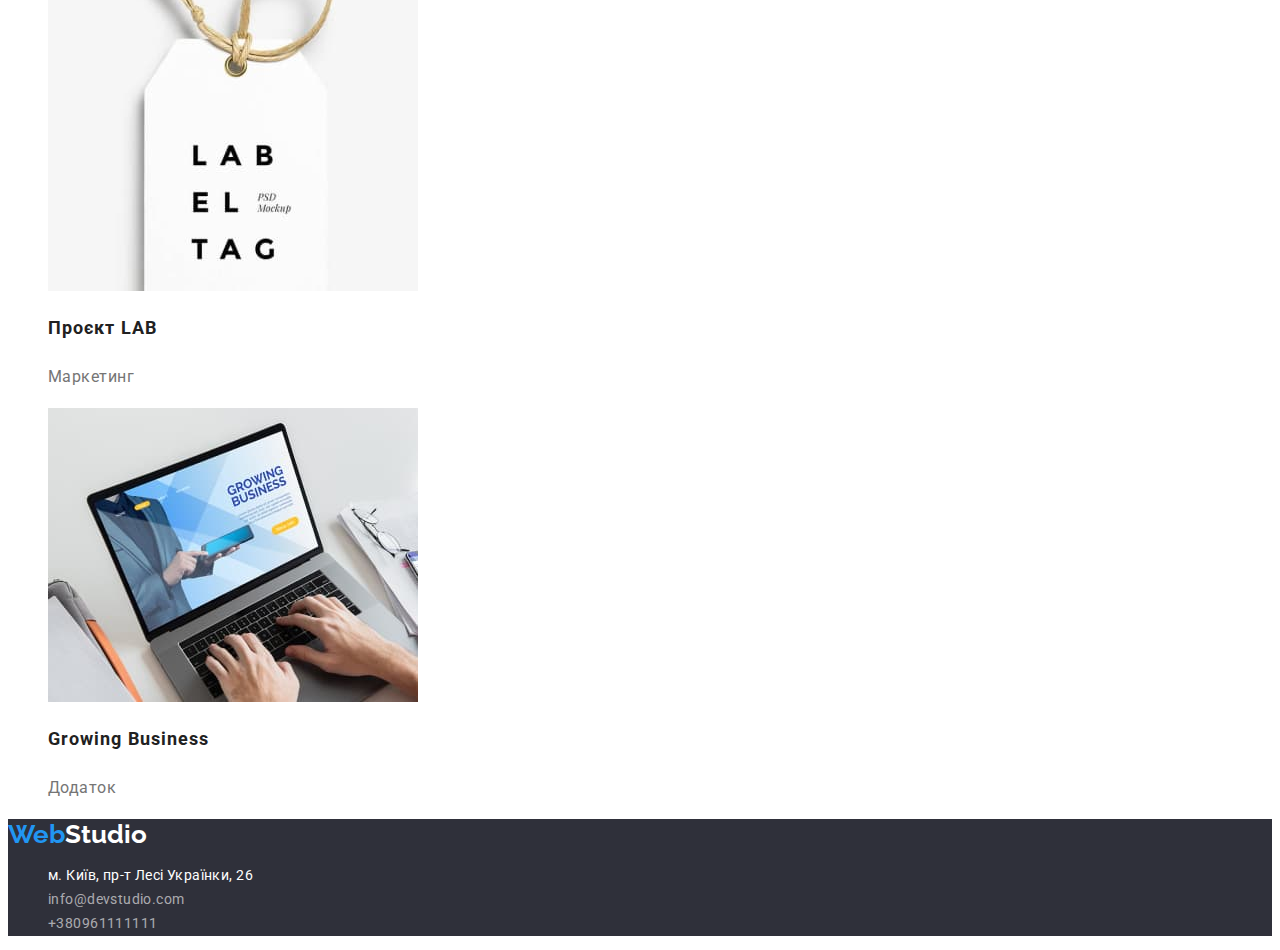
==== commit 7d399ed8: "commit final" ====
--- a/portfolio.html
+++ b/portfolio.html
@@ -14,10 +14,11 @@
 
     <link rel="stylesheet" href="./css/styles.css" />
   </head>
+
   <body>
     <header>
       <nav>
-        <a a href="./index.html" class="logo link" href="#" lang="en"
+        <a href="./index.html" class="logo link" lang="en"
           ><span class="logo-accent">Web</span>Studio</a
         >
         <ul class="menu list">
@@ -44,9 +45,8 @@
     </header>
 
     <main>
-      <h1 class="main-portfolio">Портфоліо</h1>
-
-      <section class="buttons-portfolio list">
+      <section class="portfolio-main">
+        <h1 hidden>Портфоліо</h1>
         <ul class="buttons-list list">
           <li>
             <button class="buttons-portfolio-item" type="button">Усі</button>
@@ -70,9 +70,6 @@
             </button>
           </li>
         </ul>
-      </section>
-
-      <section class="projects">
         <ul class="projects-items list">
           <li>
             <img src="./images/technokriak.jpg" alt="technokriak" width="370" />
--- a/css/styles.css
+++ b/css/styles.css
@@ -78,15 +78,17 @@
   font-size: 16px;
   line-height: 1.88;
   letter-spacing: 0.06em;
-  background-color: var(--accent-color);
-  color: var(--primary-white-color);
+  background: var(--primary-white-color);
+  color: var(--logo-color);
   text-decoration: none;
   cursor: pointer;
 }
 
-/* .title-list-none {
-    сховати його
-} */
+.button-main:hover {
+  color: var(--primary-white-color);
+  background: var(--accent-color);
+}
+  
 
 .title-list-feature {
   font-weight: 700;
@@ -162,21 +164,22 @@
 
 /****************** PORTFOLIO **************************************************/
 
-/* .main-portfolio {
-    сховати
-} */
-
 .buttons-portfolio-item {
   font-family: inherit;
   font-weight: 500;
   font-size: 16px;
   line-height: 1.16;
   letter-spacing: 0.06em;
-  background-color: var(--accent-color);
-  color: var(--primary-white-color);
+  background:var(--primary-white-color);
+  color: var(--logo-color);
   text-decoration: none;
   letter-spacing: 0.03em;
   cursor: pointer;
+}
+
+.buttons-portfolio-item:hover {
+  color: var(--primary-white-color);
+  background: var(--accent-color);
 }
 
 .projects-head {
@@ -184,12 +187,12 @@
   font-size: 18px;
   line-height: 2;
   letter-spacing: 0.06em;
-  color: #212121;
+  color: var(--secondary-text-color);
 }
 
 .projects-text {
   font-size: 16px;
   line-height: 30px;
   letter-spacing: 0.03em;
-  color: var(--secondary-text-color);
+  color: var(--primary-text-color);
 }
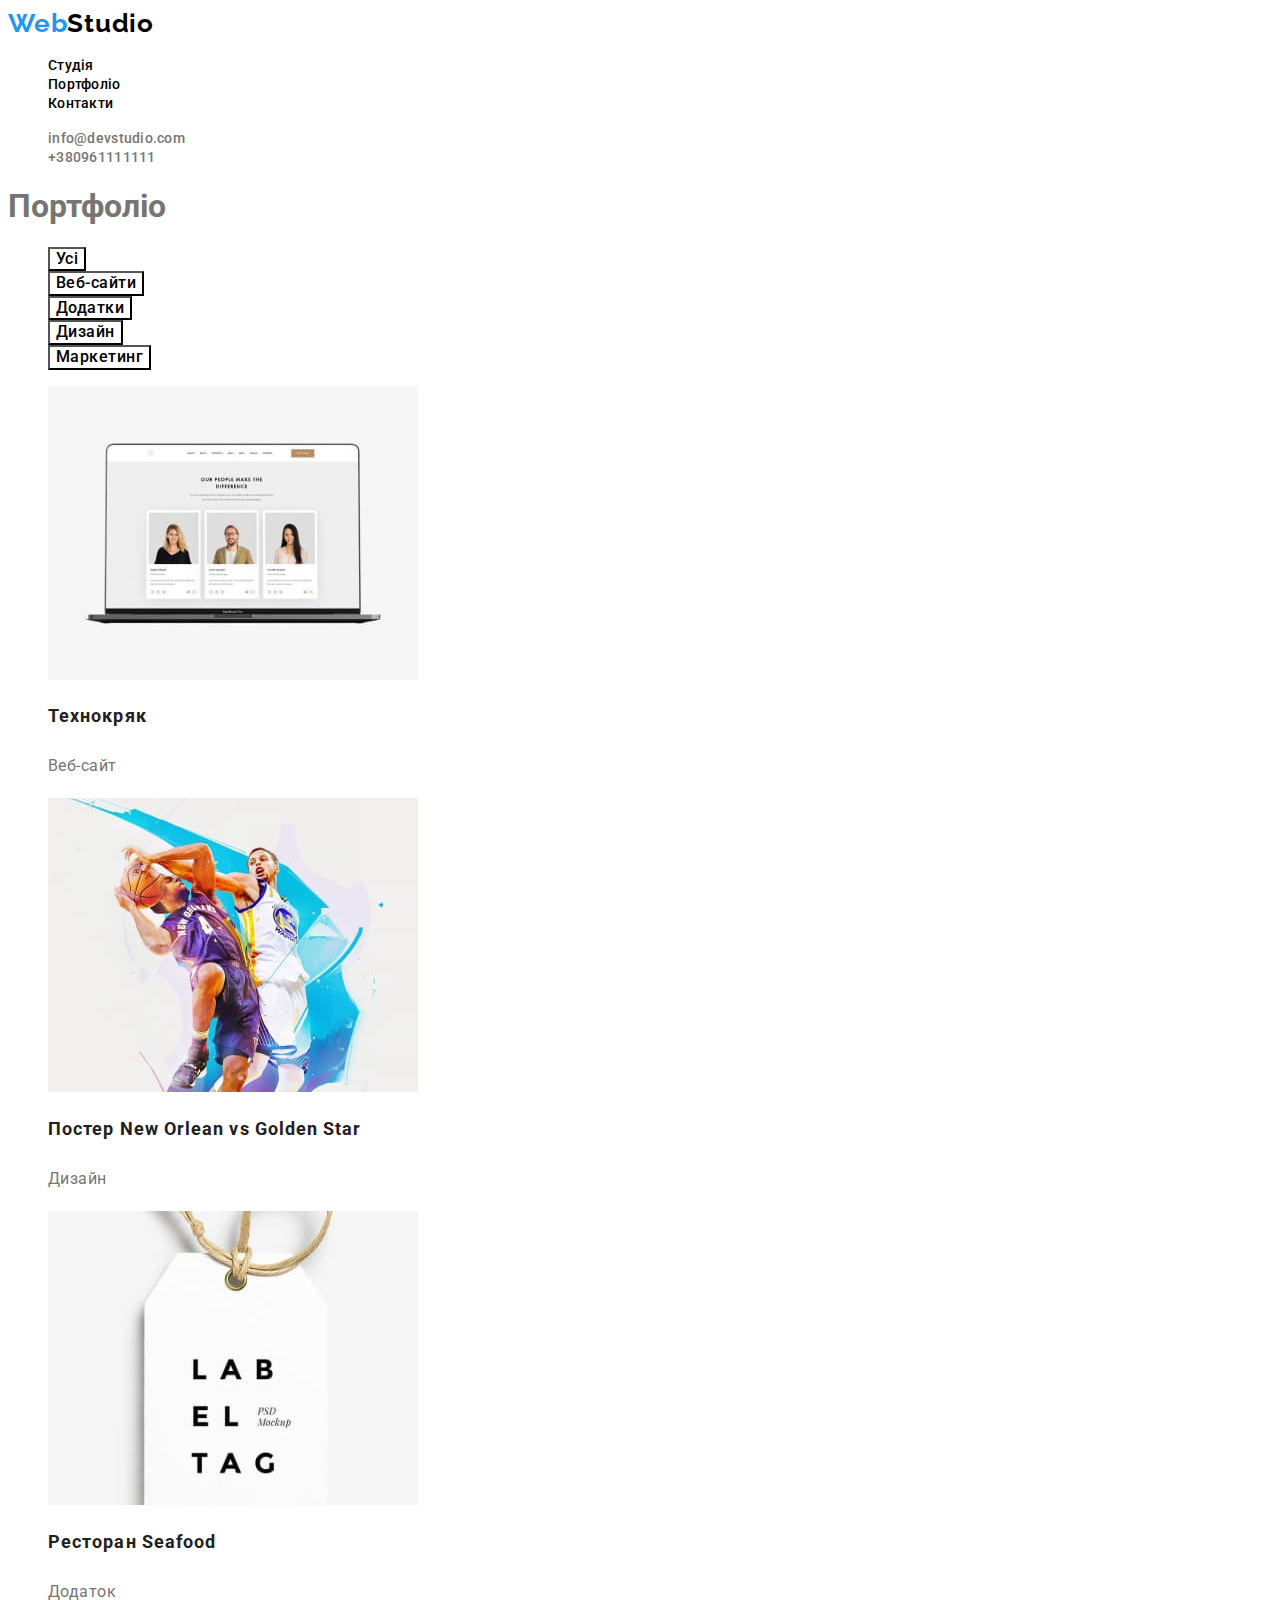
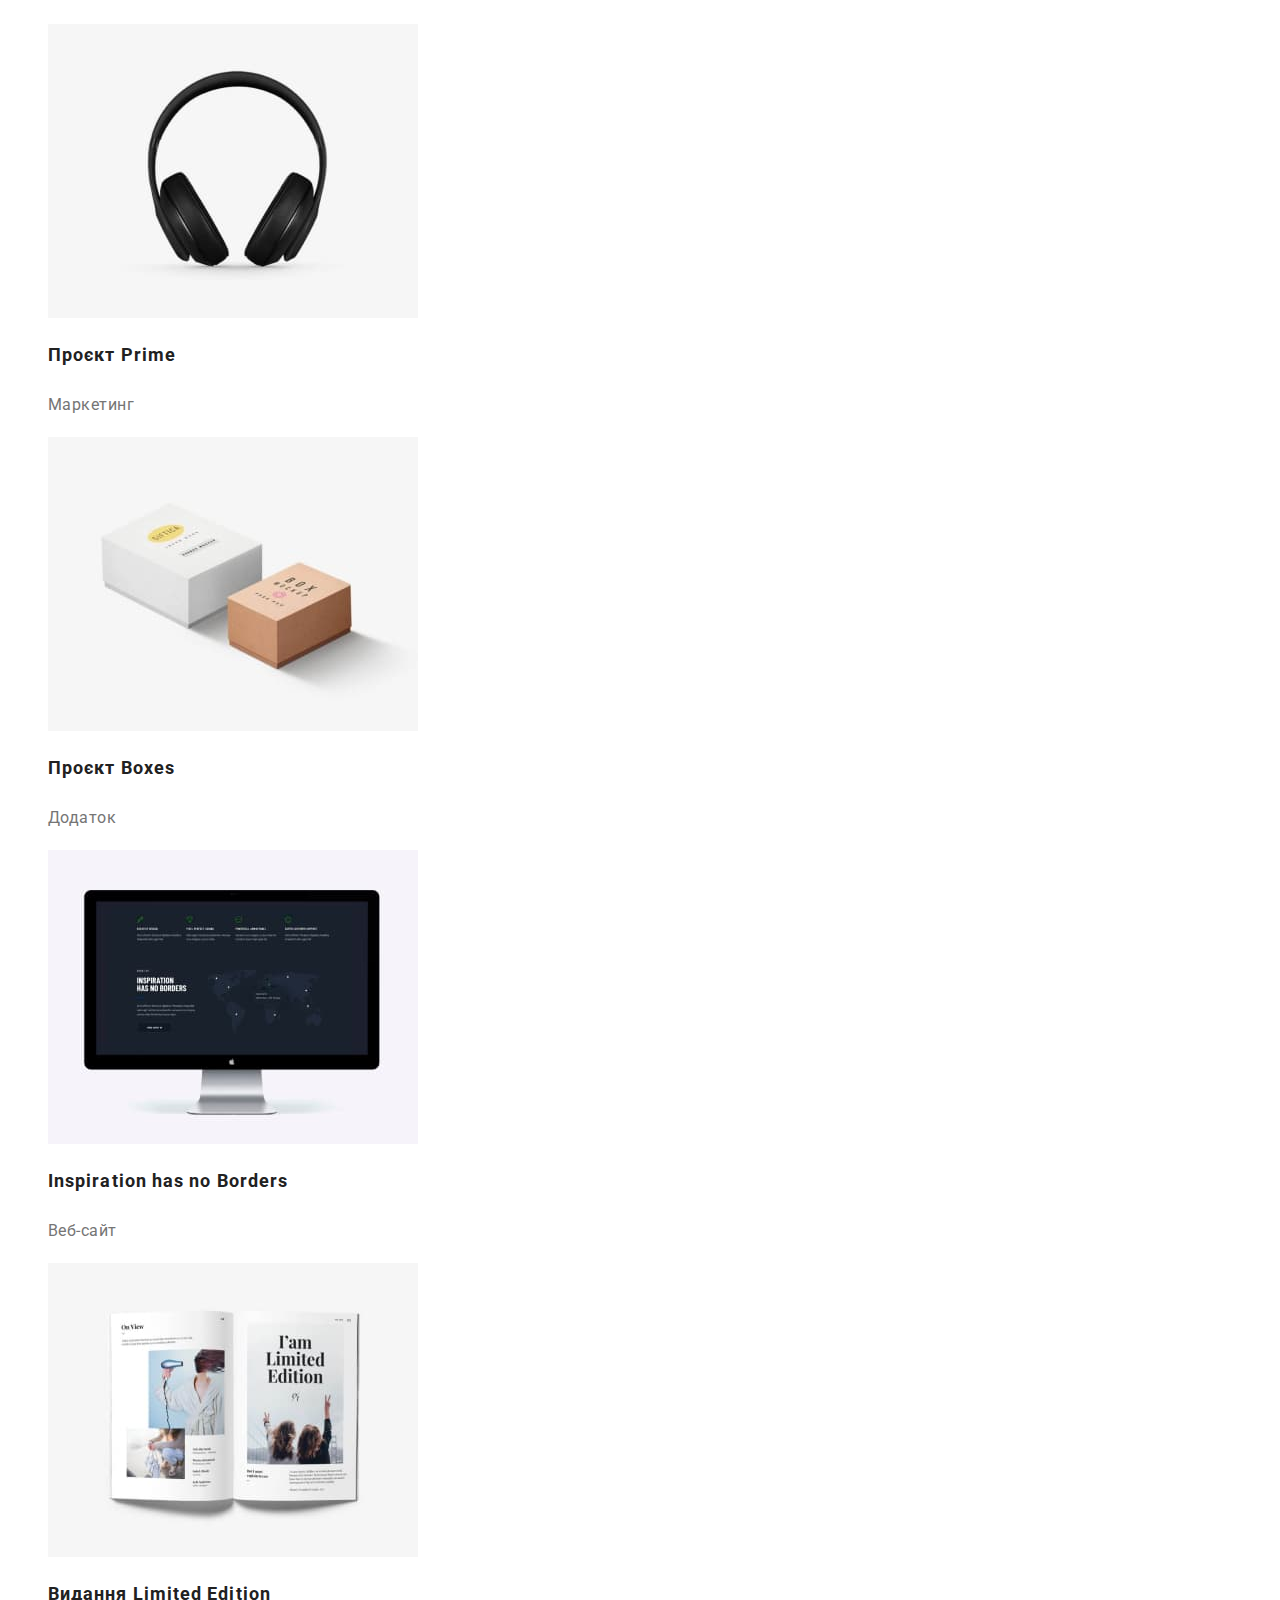
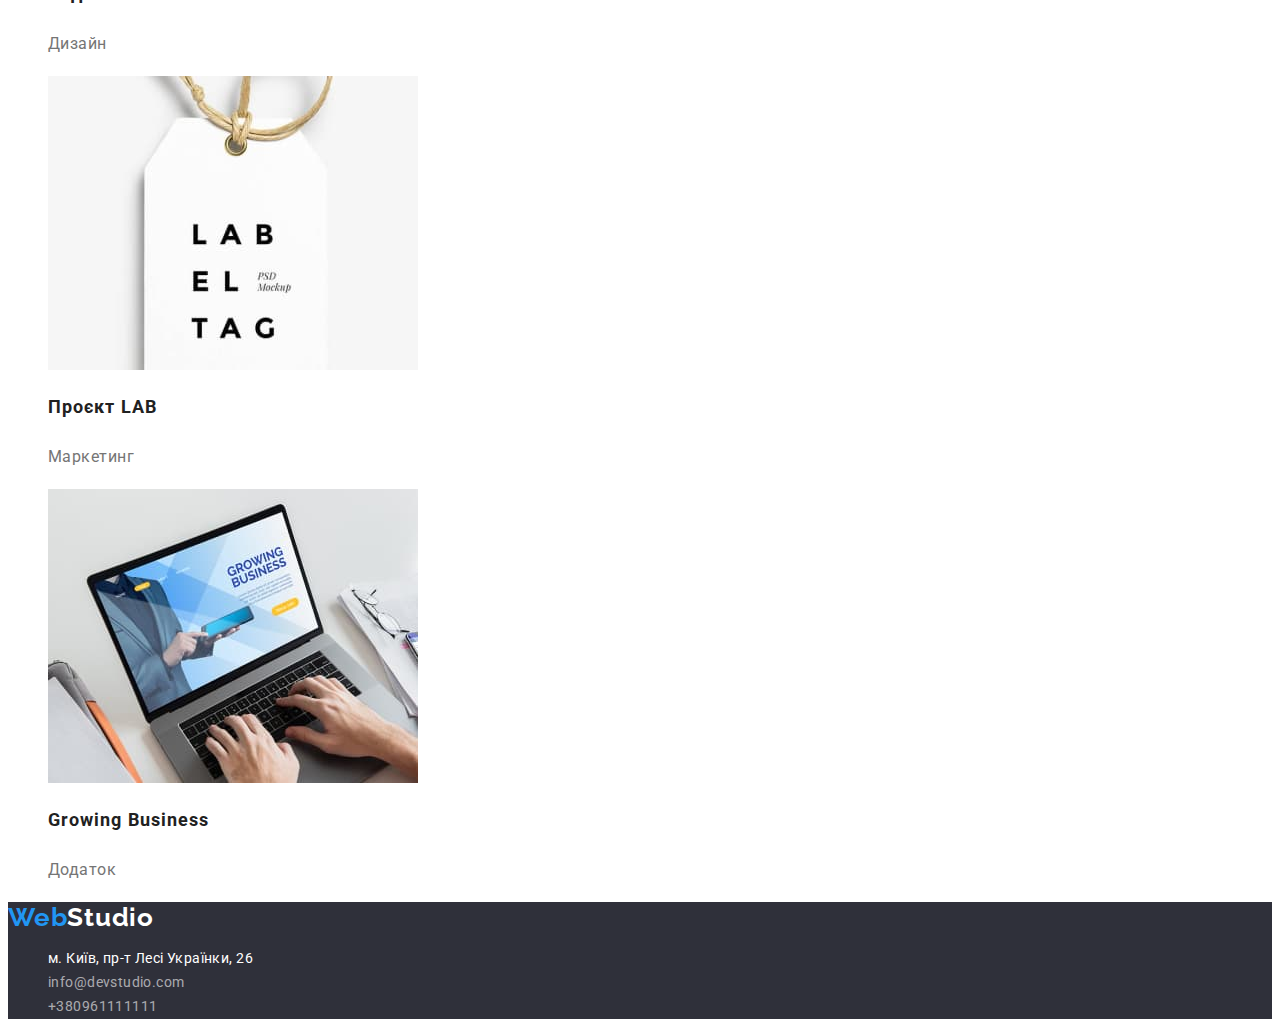
==== commit 58661a30: "work after mentor" ====
--- a/portfolio.html
+++ b/portfolio.html
@@ -46,7 +46,7 @@
 
     <main>
       <section class="portfolio-main">
-        <h1 hidden>Портфоліо</h1>
+        <h1 class="visually hidden">Портфоліо</h1>
         <ul class="buttons-list list">
           <li>
             <button class="buttons-portfolio-item" type="button">Усі</button>
@@ -72,49 +72,67 @@
         </ul>
         <ul class="projects-items list">
           <li>
-            <img src="./images/technokriak.jpg" alt="technokriak" width="370" />
-            <h2 class="projects-head">Технокряк</h2>
-            <p class="projects-text">Веб-сайт</p>
+            <a href="#" class="link">
+              <img src="./images/technokriak.jpg" alt="technokriak" width="370" />
+              <h2 class="projects-head">Технокряк</h2>
+              <p class="projects-text">Веб-сайт</p>
+            </a>
           </li>
           <li>
-            <img src="./images/players.jpg" alt="players" width="370" />
-            <h2 class="projects-head">Постер New Orlean vs Golden Star</h2>
-            <p class="projects-text">Дизайн</p>
+            <a href="#" class="link">
+              <img src="./images/players.jpg" alt="players" width="370" />
+              <h2 class="projects-head">Постер New Orlean vs Golden Star</h2>
+              <p class="projects-text">Дизайн</p>
+            </a>
           </li>
           <li>
-            <img src="./images/label.jpg" alt="label" width="370" />
-            <h2 class="projects-head">Ресторан Seafood</h2>
-            <p class="projects-text">Додаток</p>
+            <a href="#" class="link"></a>
+              <img src="./images/label.jpg" alt="label" width="370" />
+              <h2 class="projects-head">Ресторан Seafood</h2>
+              <p class="projects-text">Додаток</p>
+          </a>
           </li>
           <li>
-            <img src="./images/headphone.jpg" alt="headphone" width="370" />
-            <h2 class="projects-head">Проєкт Prime</h2>
-            <p class="projects-text">Маркетинг</p>
+            <a href="#" class="link"></a>
+              <img src="./images/headphone.jpg" alt="headphone" width="370" />
+              <h2 class="projects-head">Проєкт Prime</h2>
+              <p class="projects-text">Маркетинг</p>
+          </a>
           </li>
           <li>
-            <img src="./images/boxes.jpg" alt="boxes" width="370" />
-            <h2 class="projects-head">Проєкт Boxes</h2>
-            <p class="projects-text">Додаток</p>
+            <a href="#" class="link"></a>
+              <img src="./images/boxes.jpg" alt="boxes" width="370" />
+              <h2 class="projects-head">Проєкт Boxes</h2>
+              <p class="projects-text">Додаток</p>
+          </a>
           </li>
           <li>
-            <img src="./images/screen.jpg" alt="screen" width="370" />
-            <h2 class="projects-head">Inspiration has no Borders</h2>
-            <p class="projects-text">Веб-сайт</p>
+            <a href="#" class="link"></a>
+              <img src="./images/screen.jpg" alt="screen" width="370" />
+              <h2 class="projects-head">Inspiration has no Borders</h2>
+              <p class="projects-text">Веб-сайт</p>
+          </a>
           </li>
           <li>
-            <img src="./images/openbook.jpg" alt="openbook" width="370" />
-            <h2 class="projects-head">Видання Limited Edition</h2>
-            <p class="projects-text">Дизайн</p>
+            <a href="#" class="link"></a>
+              <img src="./images/openbook.jpg" alt="openbook" width="370" />
+              <h2 class="projects-head">Видання Limited Edition</h2>
+              <p class="projects-text">Дизайн</p>
+          </a>
           </li>
           <li>
-            <img src="./images/label.jpg" alt="label" width="370" />
-            <h2 class="projects-head">Проєкт LAB</h2>
-            <p class="projects-text">Маркетинг</p>
+            <a href="#" class="link"></a>
+              <img src="./images/label.jpg" alt="label" width="370" />
+              <h2 class="projects-head">Проєкт LAB</h2>
+              <p class="projects-text">Маркетинг</p>
+          </a>
           </li>
           <li>
-            <img src="./images/laptop.jpg" alt="laptop" width="370" />
-            <h2 class="projects-head">Growing Business</h2>
-            <p class="projects-text">Додаток</p>
+            <a href="#" class="link"></a>
+              <img src="./images/laptop.jpg" alt="laptop" width="370" />
+              <h2 class="projects-head">Growing Business</h2>
+              <p class="projects-text">Додаток</p>
+            </a>
           </li>
         </ul>
       </section>
--- a/css/styles.css
+++ b/css/styles.css
@@ -26,7 +26,7 @@
   font-weight: 700;
   font-size: 26px;
   line-height: 1.19;
-  letter-spacing: 0.03e;
+  letter-spacing: 0.03em;
   color: var(--logo-color);
 }
 
@@ -69,7 +69,8 @@
   text-align: center;
   letter-spacing: 0.06em;
   text-transform: uppercase;
-  /* color:var(--primary-white-color); */
+  background:#2F303A;
+  color:var(--primary-white-color);
 }
 
 .button-main {
@@ -88,7 +89,6 @@
   color: var(--primary-white-color);
   background: var(--accent-color);
 }
-  
 
 .title-list-feature {
   font-weight: 700;
@@ -100,19 +100,27 @@
 }
 
 .feature-text {
-  font-weight: 400;
   font-size: 14px;
   line-height: 1.71;
   letter-spacing: 0.03em;
 }
 
-.title-works .title-command {
+.title-works {
   font-weight: 700;
   font-size: 36px;
   line-height: 1.17;
   text-align: center;
   letter-spacing: 0.03em;
-  color: var(--secondary-text-color);
+  color: var(--logo-color);
+}
+
+.title-command {
+  font-weight: 700;
+  font-size: 36px;
+  line-height: 1.17;
+  text-align: center;
+  letter-spacing: 0.03em;
+  color: var(--logo-color);
 }
 
 .title-list-name {
@@ -192,7 +200,7 @@
 
 .projects-text {
   font-size: 16px;
-  line-height: 30px;
+  line-height: 2;
   letter-spacing: 0.03em;
   color: var(--primary-text-color);
 }
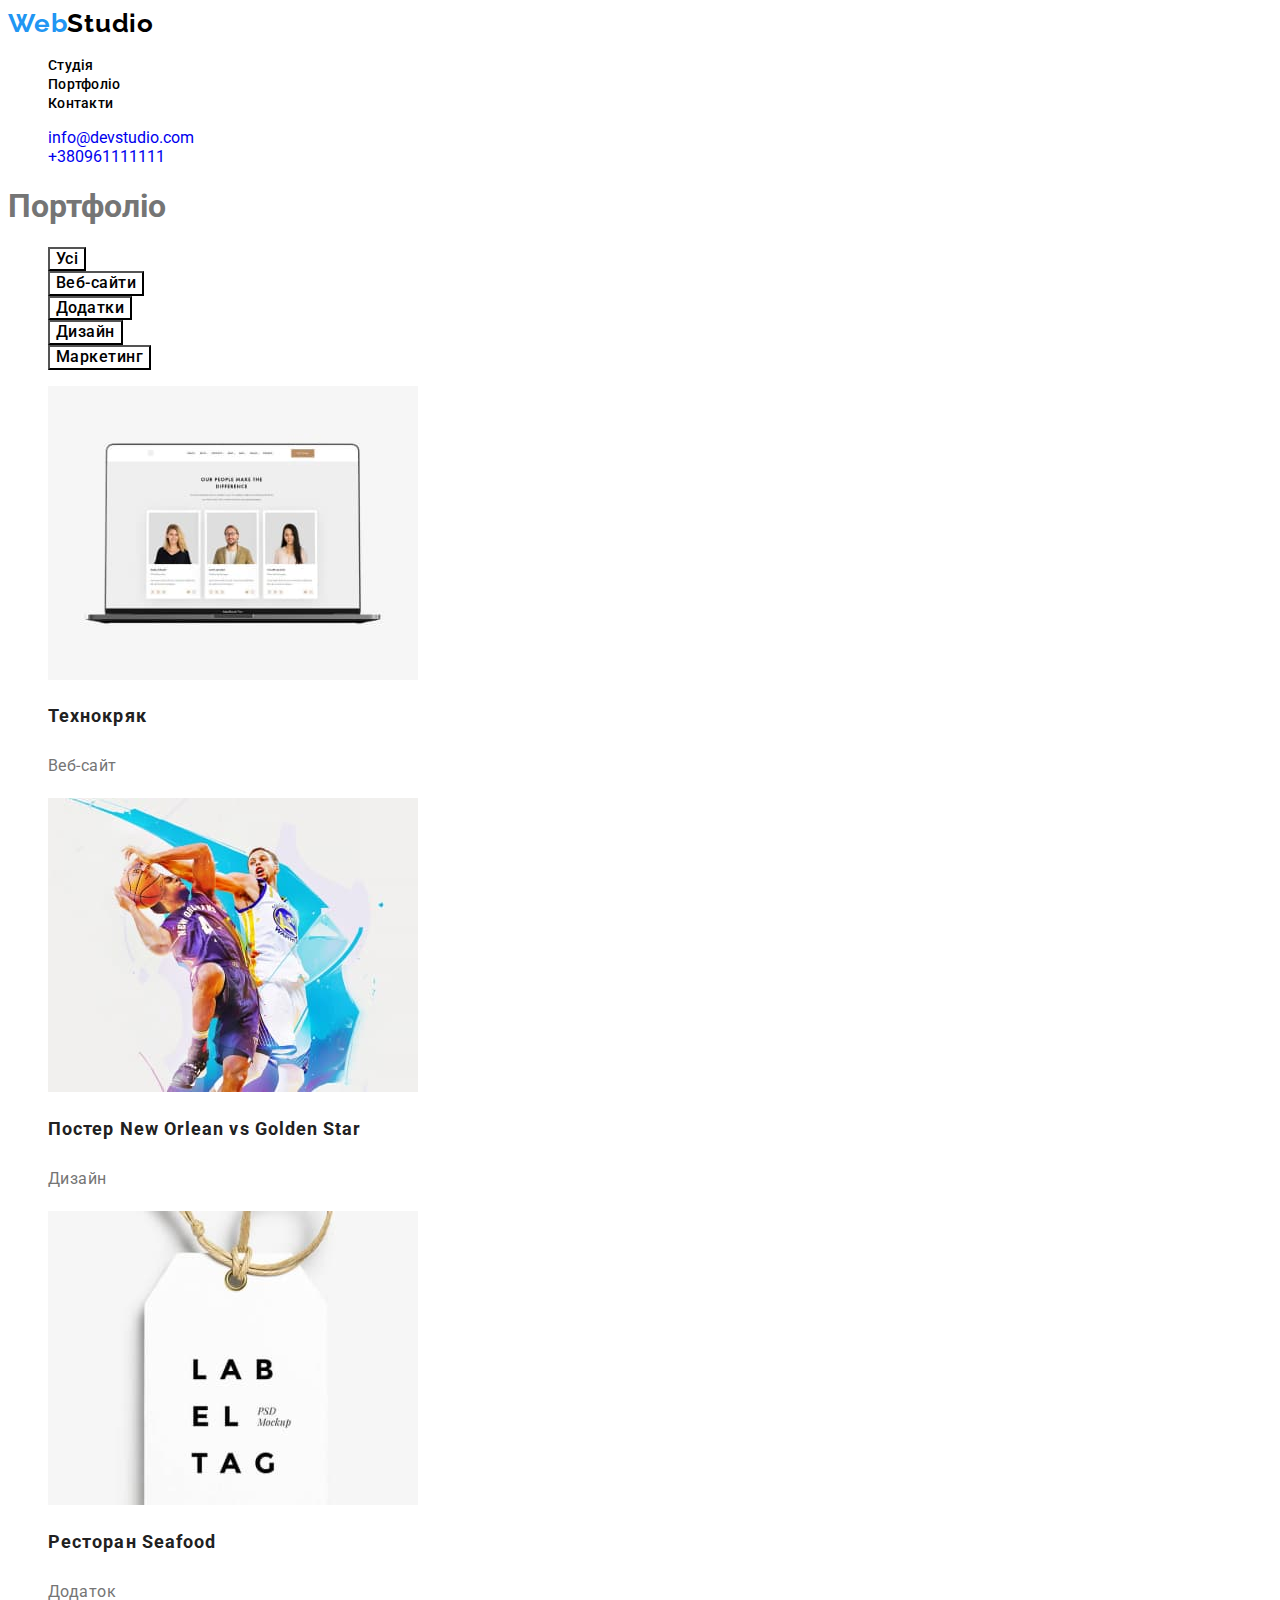
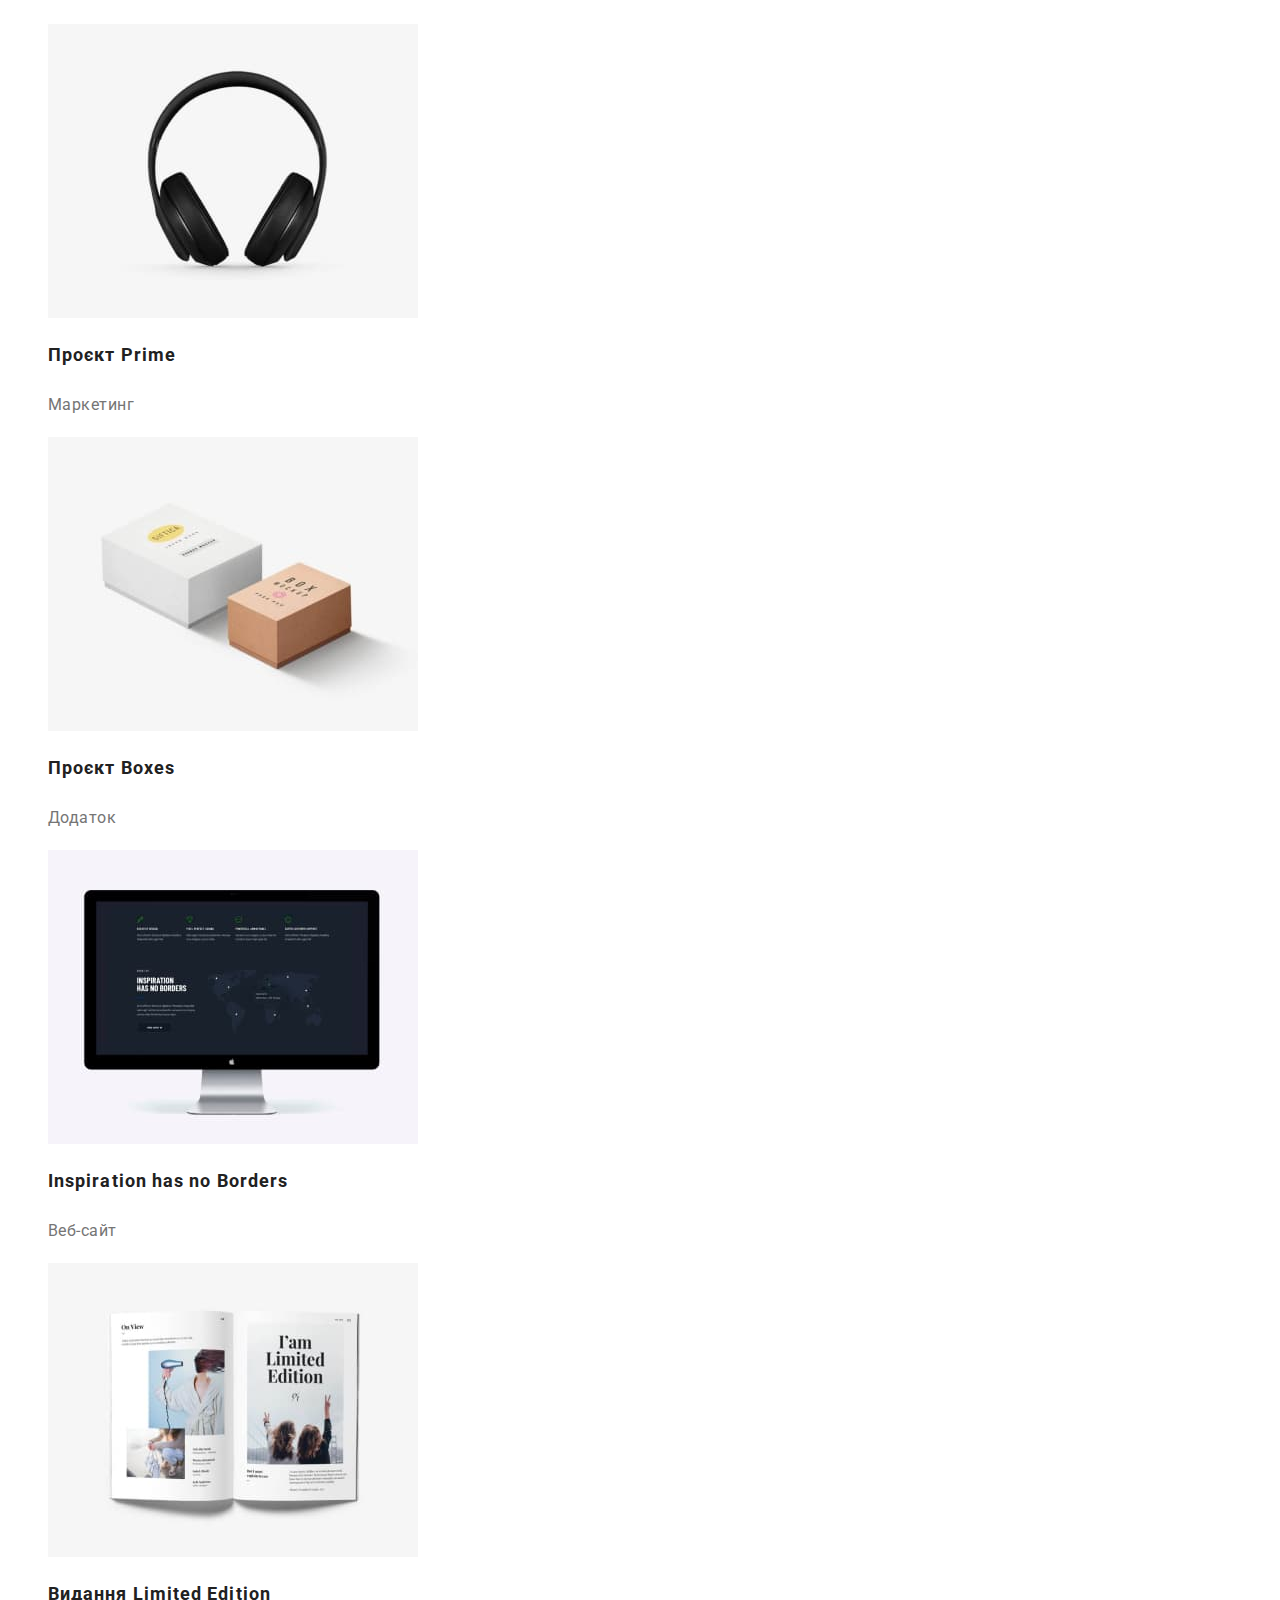
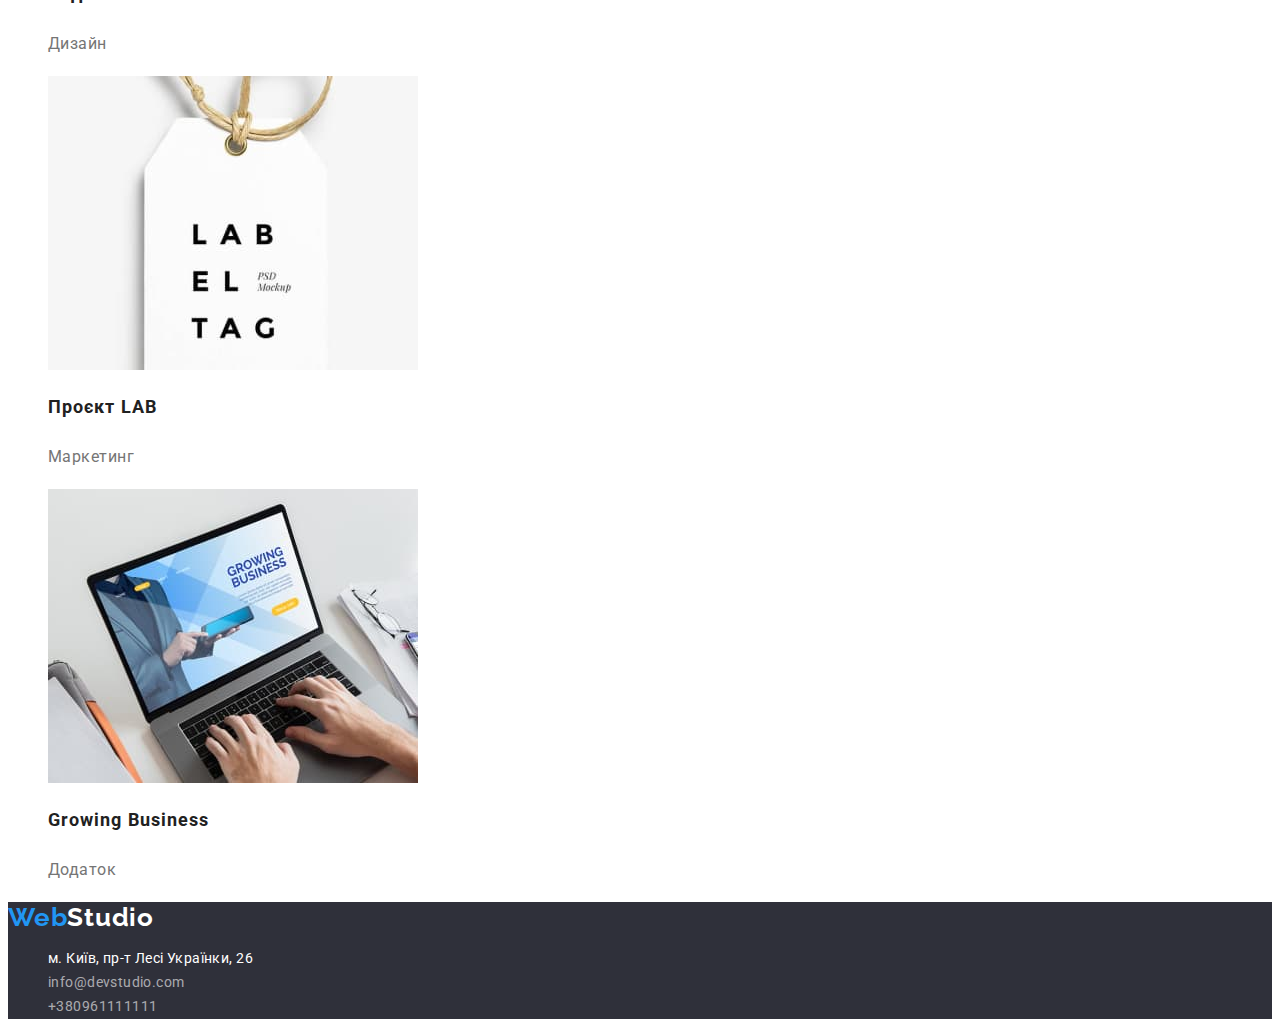
==== commit 0a2b7bd1: "know" ====
--- a/portfolio.html
+++ b/portfolio.html
@@ -70,7 +70,7 @@
             </button>
           </li>
         </ul>
-        <ul class="projects-items list">
+        <ul class="projects-item list">
           <li>
             <a href="#" class="link">
               <img src="./images/technokriak.jpg" alt="technokriak" width="370" />
--- a/css/styles.css
+++ b/css/styles.css
@@ -1,6 +1,7 @@
 :root {
   --logo-color: #000000;
   --accent-color: #2196f3;
+  --primary-main-color: #000000;
   --primary-text-color: #757575;
   --primary-white-color: #ffffff;
   --secondary-text-color: #212121;
@@ -39,7 +40,7 @@
   font-size: 14px;
   line-height: 1.14;
   letter-spacing: 0.02em;
-  color: var(--logo-color);
+  color: var(--primary-main-color);
 }
 
 .menu :hover,
@@ -47,7 +48,7 @@
   color: var(--accent-color);
 }
 
-.contact-number {
+.contact-item {
   font-weight: 500;
   font-size: 14px;
   line-height: 1.14;
@@ -73,6 +74,19 @@
   color:var(--primary-white-color);
 }
 
+.visually-hidden {
+  position: absolute;
+  white-space: nowrap;
+  width: 1px;
+  height: 1px;
+  overflow: hidden;
+  border: 0;
+  padding: 0;
+  clip: rect(0 0 0 0);
+  clip-path: inset(50%);
+  margin: -1px;
+}
+
 .button-main {
   font-family: inherit;
   font-weight: 700;
@@ -80,7 +94,7 @@
   line-height: 1.88;
   letter-spacing: 0.06em;
   background: var(--primary-white-color);
-  color: var(--logo-color);
+  color: var(--primary-main-color);
   text-decoration: none;
   cursor: pointer;
 }
@@ -90,7 +104,7 @@
   background: var(--accent-color);
 }
 
-.title-list-feature {
+.feature-title {
   font-weight: 700;
   font-size: 14px;
   line-height: 1.14;
@@ -105,25 +119,25 @@
   letter-spacing: 0.03em;
 }
 
-.title-works {
+.title-works-head {
   font-weight: 700;
   font-size: 36px;
   line-height: 1.17;
   text-align: center;
   letter-spacing: 0.03em;
-  color: var(--logo-color);
-}
-
-.title-command {
+  color: var(--primary-main-color);
+}
+
+.title-head-command {
   font-weight: 700;
   font-size: 36px;
   line-height: 1.17;
   text-align: center;
   letter-spacing: 0.03em;
-  color: var(--logo-color);
-}
-
-.title-list-name {
+  color: var(--primary-main-color);
+}
+
+.title-command-name {
   font-weight: 500;
   font-size: 16px;
   line-height: 1.19;
@@ -132,7 +146,7 @@
   color: var(--secondary-text-color);
 }
 
-.title-list-text {
+.title-command-text {
   font-size: 16px;
   line-height: 1.19;
   text-align: center;
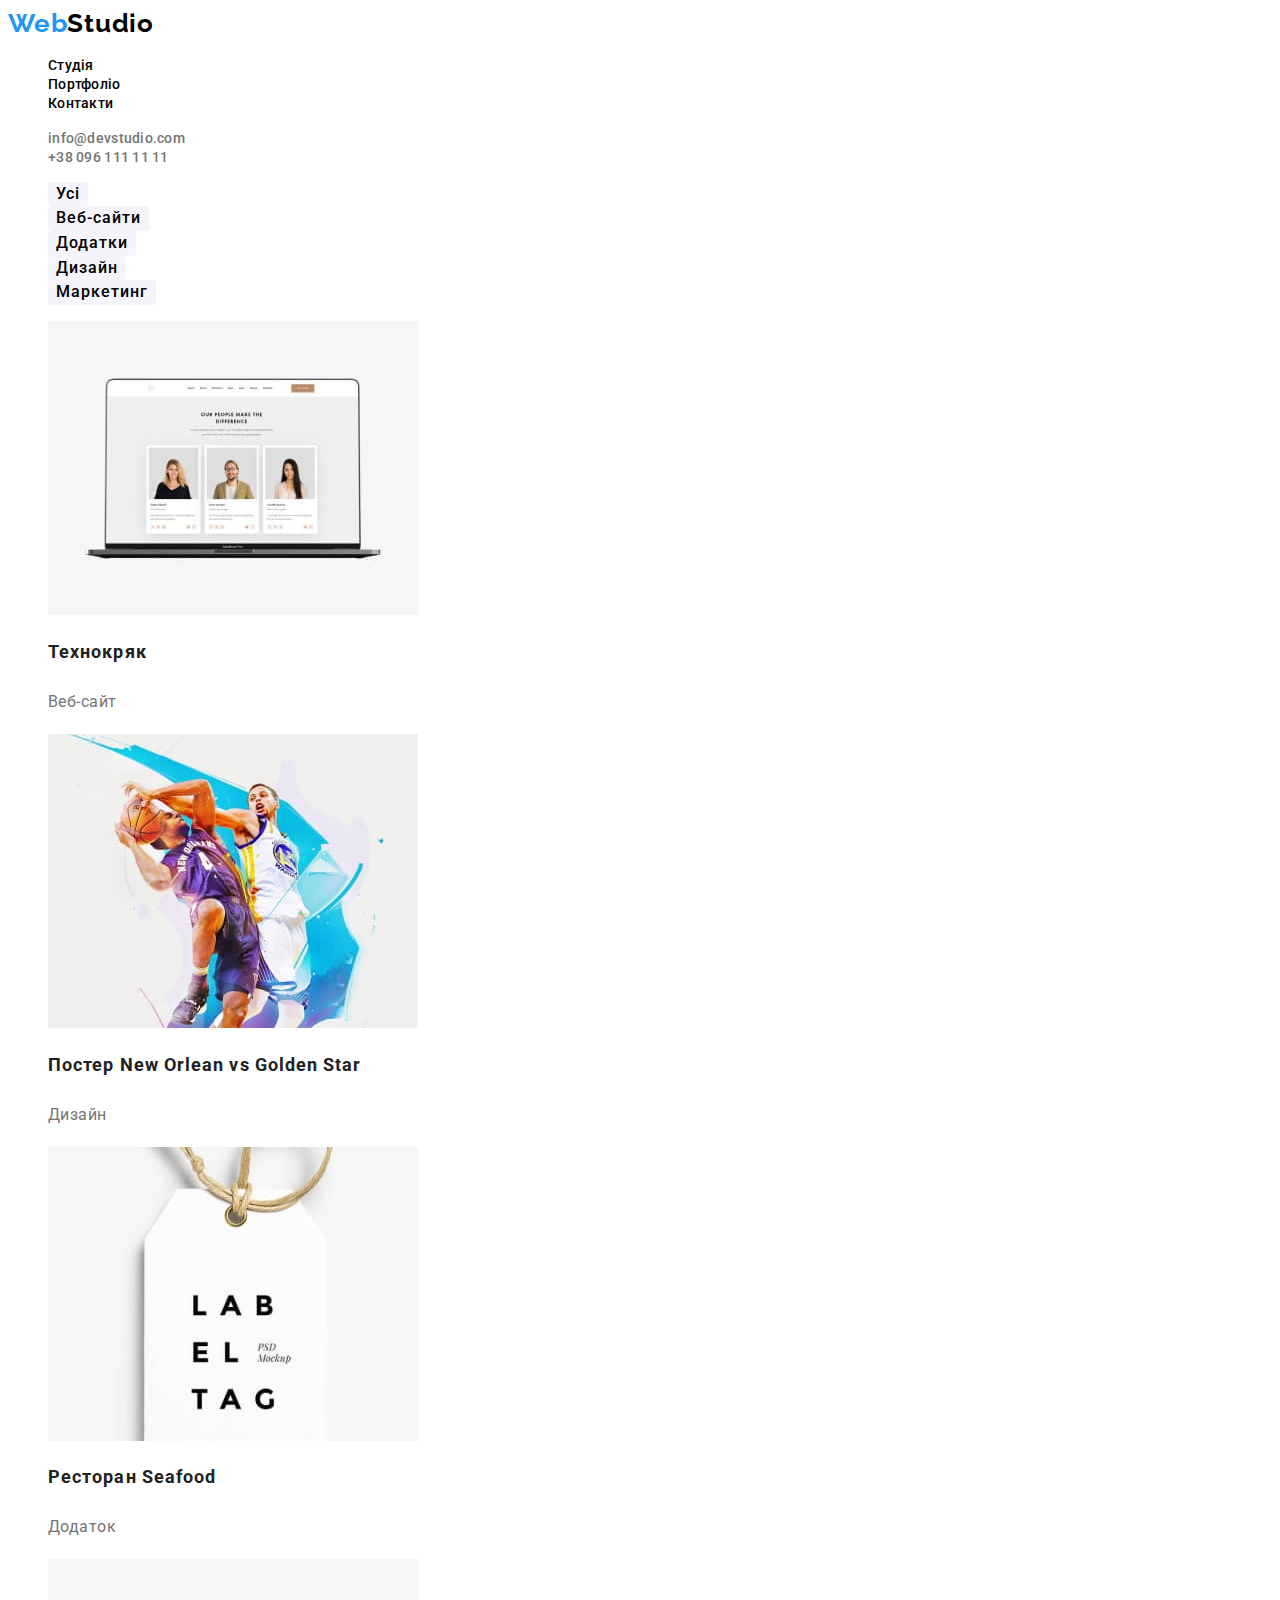
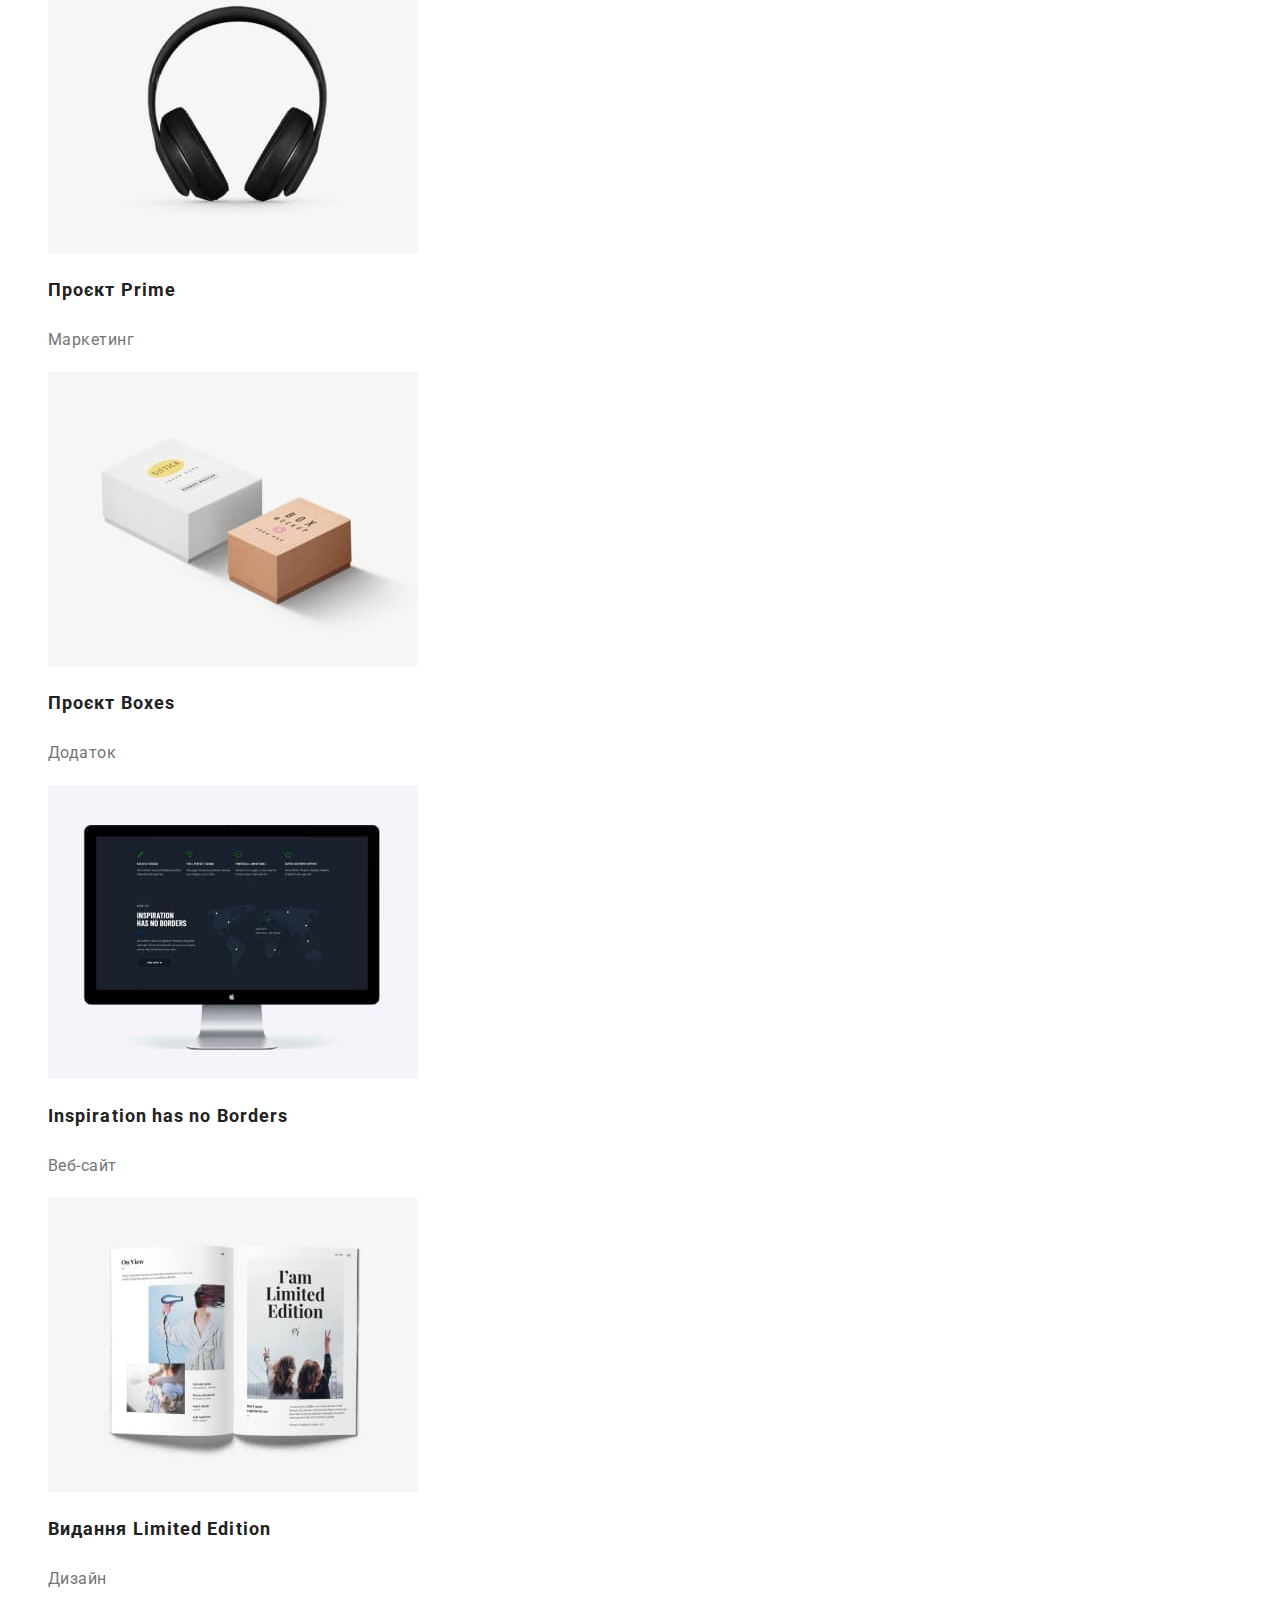
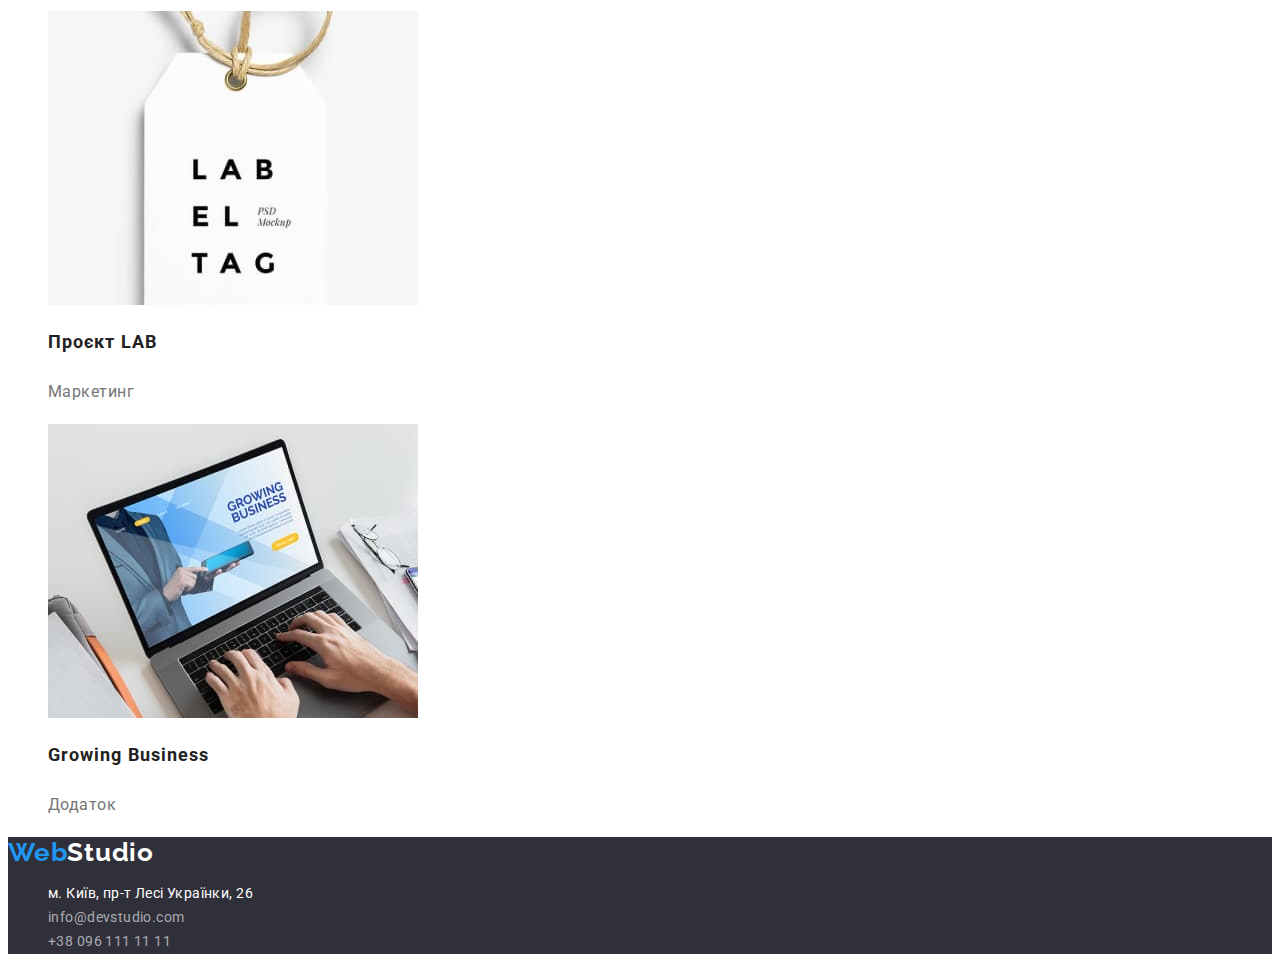
==== commit a830921b: "final_1709" ====
--- a/portfolio.html
+++ b/portfolio.html
@@ -14,12 +14,11 @@
 
     <link rel="stylesheet" href="./css/styles.css" />
   </head>
-
   <body>
     <header>
-      <nav>
-        <a href="./index.html" class="logo link" lang="en"
-          ><span class="logo-accent">Web</span>Studio</a
+      <nav class="menu">
+        <a href="./index.html" class="logo link" lang="en">
+          <span class="logo-accent">Web</span>Studio</a
         >
         <ul class="menu list">
           <li><a class="menu-item link" href="./index.html">Студія</a></li>
@@ -32,13 +31,13 @@
 
       <ul class="contacts list">
         <li>
-          <a class="contact-number link" href="mailto:info@devstudio.com"
+          <a class="contact-item link" href="mailto:info@devstudio.com"
             >info@devstudio.com</a
           >
         </li>
         <li>
-          <a class="contact-number link" href="tel:+380961111111"
-            >+380961111111</a
+          <a class="contact-item link" href="tel:+380961111111"
+            >+38 096 111 11 11</a
           >
         </li>
       </ul>
@@ -46,7 +45,7 @@
 
     <main>
       <section class="portfolio-main">
-        <h1 class="visually hidden">Портфоліо</h1>
+        <h1 class="visually-hidden">Портфоліо</h1>
         <ul class="buttons-list list">
           <li>
             <button class="buttons-portfolio-item" type="button">Усі</button>
@@ -73,7 +72,11 @@
         <ul class="projects-item list">
           <li>
             <a href="#" class="link">
-              <img src="./images/technokriak.jpg" alt="technokriak" width="370" />
+              <img
+                src="./images/technokriak.jpg"
+                alt="technokriak"
+                width="370"
+              />
               <h2 class="projects-head">Технокряк</h2>
               <p class="projects-text">Веб-сайт</p>
             </a>
@@ -81,56 +84,66 @@
           <li>
             <a href="#" class="link">
               <img src="./images/players.jpg" alt="players" width="370" />
-              <h2 class="projects-head">Постер New Orlean vs Golden Star</h2>
+              <h2 class="projects-head">
+                Постер <span lang="en">New Orlean vs Golden Star</span>
+              </h2>
               <p class="projects-text">Дизайн</p>
             </a>
           </li>
           <li>
-            <a href="#" class="link"></a>
+            <a href="#" class="link">
               <img src="./images/label.jpg" alt="label" width="370" />
-              <h2 class="projects-head">Ресторан Seafood</h2>
+              <h2 class="projects-head">
+                Ресторан <span lang="en">Seafood</span>
+              </h2>
               <p class="projects-text">Додаток</p>
-          </a>
+            </a>
           </li>
           <li>
-            <a href="#" class="link"></a>
+            <a href="#" class="link">
               <img src="./images/headphone.jpg" alt="headphone" width="370" />
-              <h2 class="projects-head">Проєкт Prime</h2>
+              <h2 class="projects-head">Проєкт <span lang="en">Prime</span></h2>
               <p class="projects-text">Маркетинг</p>
-          </a>
+            </a>
           </li>
           <li>
-            <a href="#" class="link"></a>
+            <a href="#" class="link">
               <img src="./images/boxes.jpg" alt="boxes" width="370" />
-              <h2 class="projects-head">Проєкт Boxes</h2>
+              <h2 class="projects-head">Проєкт <span lang="en">Boxes</span></h2>
               <p class="projects-text">Додаток</p>
-          </a>
+            </a>
           </li>
           <li>
-            <a href="#" class="link"></a>
+            <a href="#" class="link">
               <img src="./images/screen.jpg" alt="screen" width="370" />
-              <h2 class="projects-head">Inspiration has no Borders</h2>
+              <h2 class="projects-head">
+                <span lang="en">Inspiration has no Borders</span>
+              </h2>
               <p class="projects-text">Веб-сайт</p>
-          </a>
+            </a>
           </li>
           <li>
-            <a href="#" class="link"></a>
+            <a href="#" class="link">
               <img src="./images/openbook.jpg" alt="openbook" width="370" />
-              <h2 class="projects-head">Видання Limited Edition</h2>
+              <h2 class="projects-head">
+                Видання <span lang="en">Limited Edition</span>
+              </h2>
               <p class="projects-text">Дизайн</p>
-          </a>
+            </a>
           </li>
           <li>
-            <a href="#" class="link"></a>
+            <a href="#" class="link">
               <img src="./images/label.jpg" alt="label" width="370" />
-              <h2 class="projects-head">Проєкт LAB</h2>
+              <h2 class="projects-head">Проєкт <span lang="en">LAB</span></h2>
               <p class="projects-text">Маркетинг</p>
-          </a>
+            </a>
           </li>
           <li>
-            <a href="#" class="link"></a>
+            <a href="#" class="link">
               <img src="./images/laptop.jpg" alt="laptop" width="370" />
-              <h2 class="projects-head">Growing Business</h2>
+              <h2 class="projects-head">
+                <span lang="en">Growing Business</span>
+              </h2>
               <p class="projects-text">Додаток</p>
             </a>
           </li>
@@ -162,7 +175,7 @@
           </li>
           <li>
             <a class="address-item link" href="tel:+380961111111"
-              >+380961111111</a
+              >+38 096 111 11 11</a
             >
           </li>
         </ul>
--- a/css/styles.css
+++ b/css/styles.css
@@ -5,13 +5,14 @@
   --primary-text-color: #757575;
   --primary-white-color: #ffffff;
   --secondary-text-color: #212121;
-  --background-button-color:#F5F4FA;
+  --background-head-color: #F5F4FA;
 }
 
 body {
   font-family: "Roboto", sans-serif;
   background-color: var(--primary-white-color);
   color: var(--primary-text-color);
+  
 }
 
 .link {
@@ -62,6 +63,11 @@
 }
 
 /* *********************************MAIN **************************/
+
+
+.main{
+background-color:#2F303A;
+}
 
 .title {
   font-weight: 900;
@@ -70,8 +76,7 @@
   text-align: center;
   letter-spacing: 0.06em;
   text-transform: uppercase;
-  background:#2F303A;
-  color:var(--primary-white-color);
+  color: var(--primary-white-color);
 }
 
 .visually-hidden {
@@ -93,15 +98,16 @@
   font-size: 16px;
   line-height: 1.88;
   letter-spacing: 0.06em;
-  background: var(--primary-white-color);
-  color: var(--primary-main-color);
+  background-color: var(--accent-color);
+  color: var(--primary-white-color);
   text-decoration: none;
   cursor: pointer;
+  border-color: transparent;
+  border-radius: 4px;
 }
 
 .button-main:hover {
-  color: var(--primary-white-color);
-  background: var(--accent-color);
+  background-color: #188CE8;
 }
 
 .feature-title {
@@ -123,25 +129,30 @@
   font-weight: 700;
   font-size: 36px;
   line-height: 1.17;
-  text-align: center;
-  letter-spacing: 0.03em;
-  color: var(--primary-main-color);
+  letter-spacing: 0.03em;
+  color: var(--primary-main-color);
+}
+
+.title-command {
+  background-color: var(--background-head-color);
 }
 
 .title-head-command {
   font-weight: 700;
   font-size: 36px;
   line-height: 1.17;
-  text-align: center;
-  letter-spacing: 0.03em;
-  color: var(--primary-main-color);
+  letter-spacing: 0.03em;
+  color: var(--primary-main-color);
+}
+
+.title-coomand-item{
+  background-color: var(--primary-white-color);
 }
 
 .title-command-name {
   font-weight: 500;
   font-size: 16px;
   line-height: 1.19;
-  text-align: center;
   letter-spacing: 0.03em;
   color: var(--secondary-text-color);
 }
@@ -149,7 +160,6 @@
 .title-command-text {
   font-size: 16px;
   line-height: 1.19;
-  text-align: center;
   letter-spacing: 0.03em;
 }
 
@@ -192,16 +202,18 @@
   font-size: 16px;
   line-height: 1.16;
   letter-spacing: 0.06em;
-  background:var(--primary-white-color);
-  color: var(--logo-color);
+  background-color: var(--background-head-color);
+  color: var(--primary-main-color);
   text-decoration: none;
-  letter-spacing: 0.03em;
   cursor: pointer;
+  border-color: transparent;
+  border-radius: 4px;
 }
 
 .buttons-portfolio-item:hover {
-  color: var(--primary-white-color);
-  background: var(--accent-color);
+  background-color: #188CE8;
+  color: var(--primary-white-color);
+
 }
 
 .projects-head {
